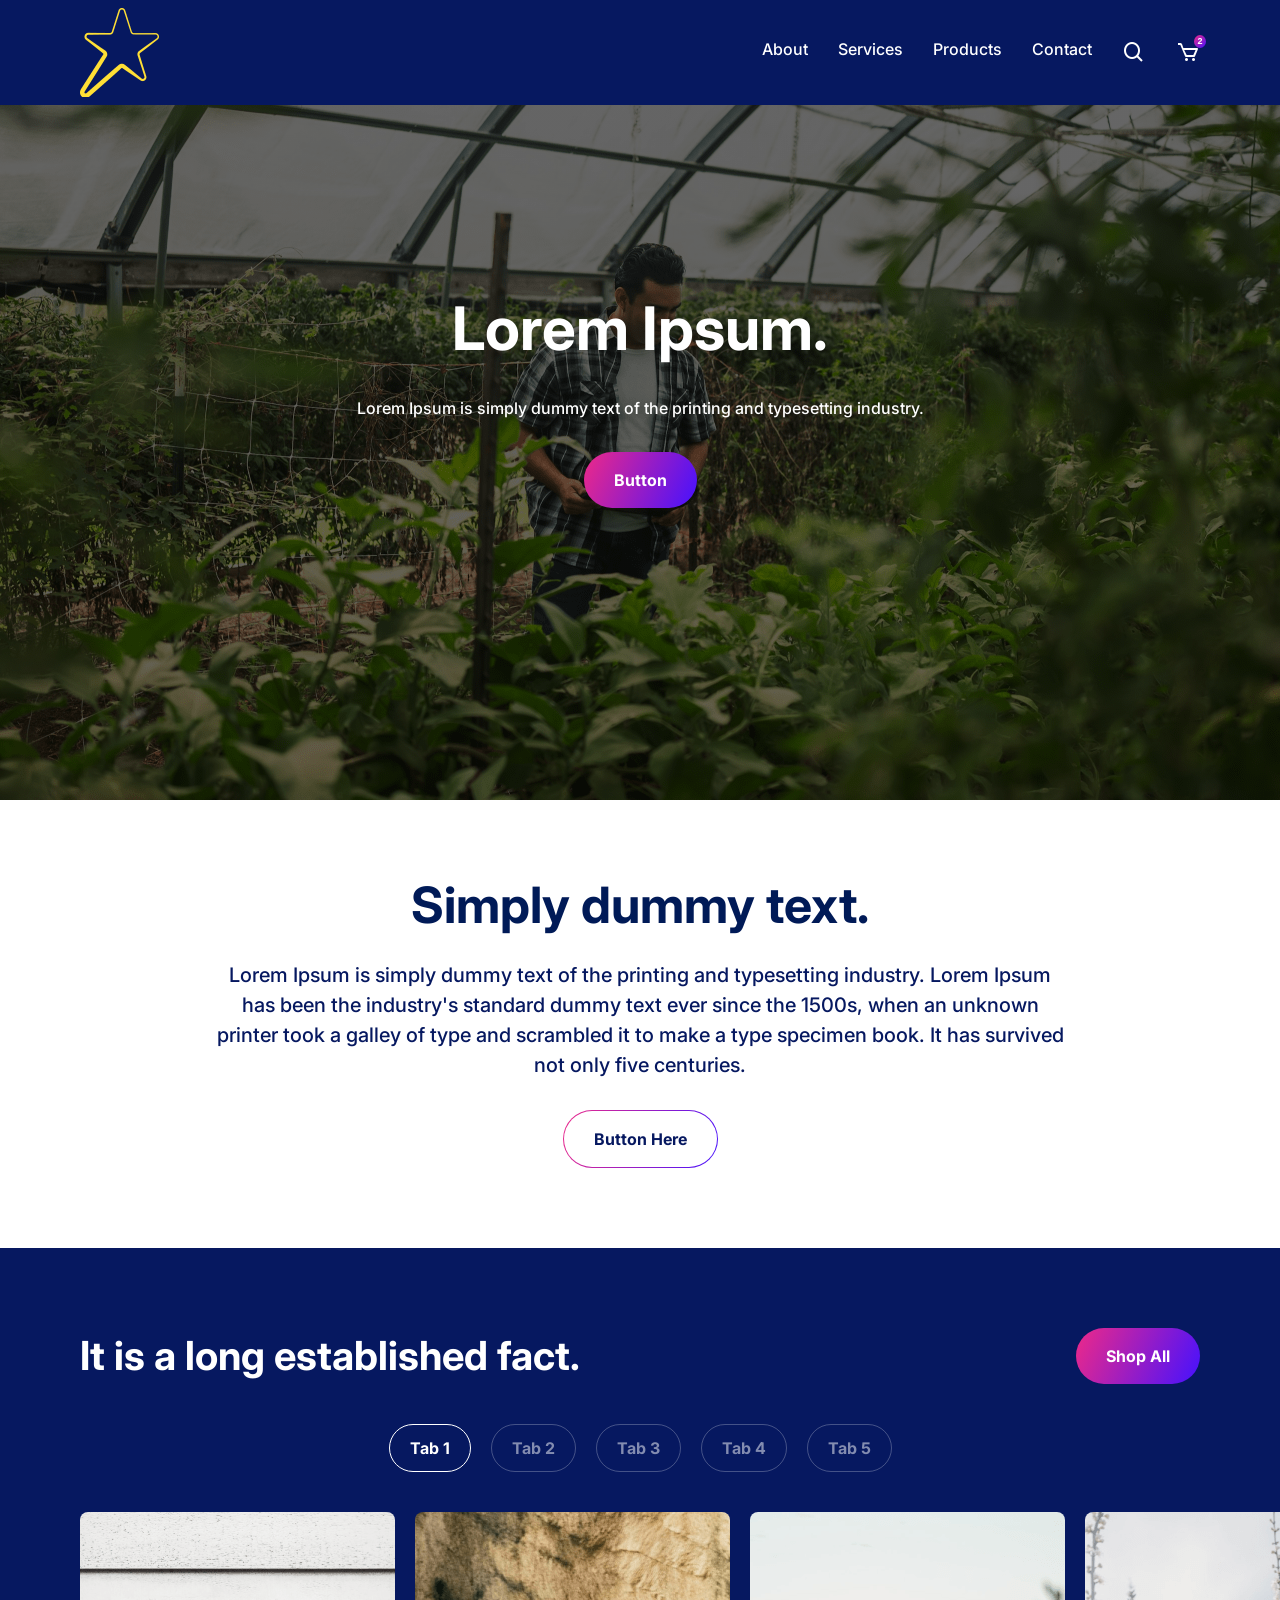
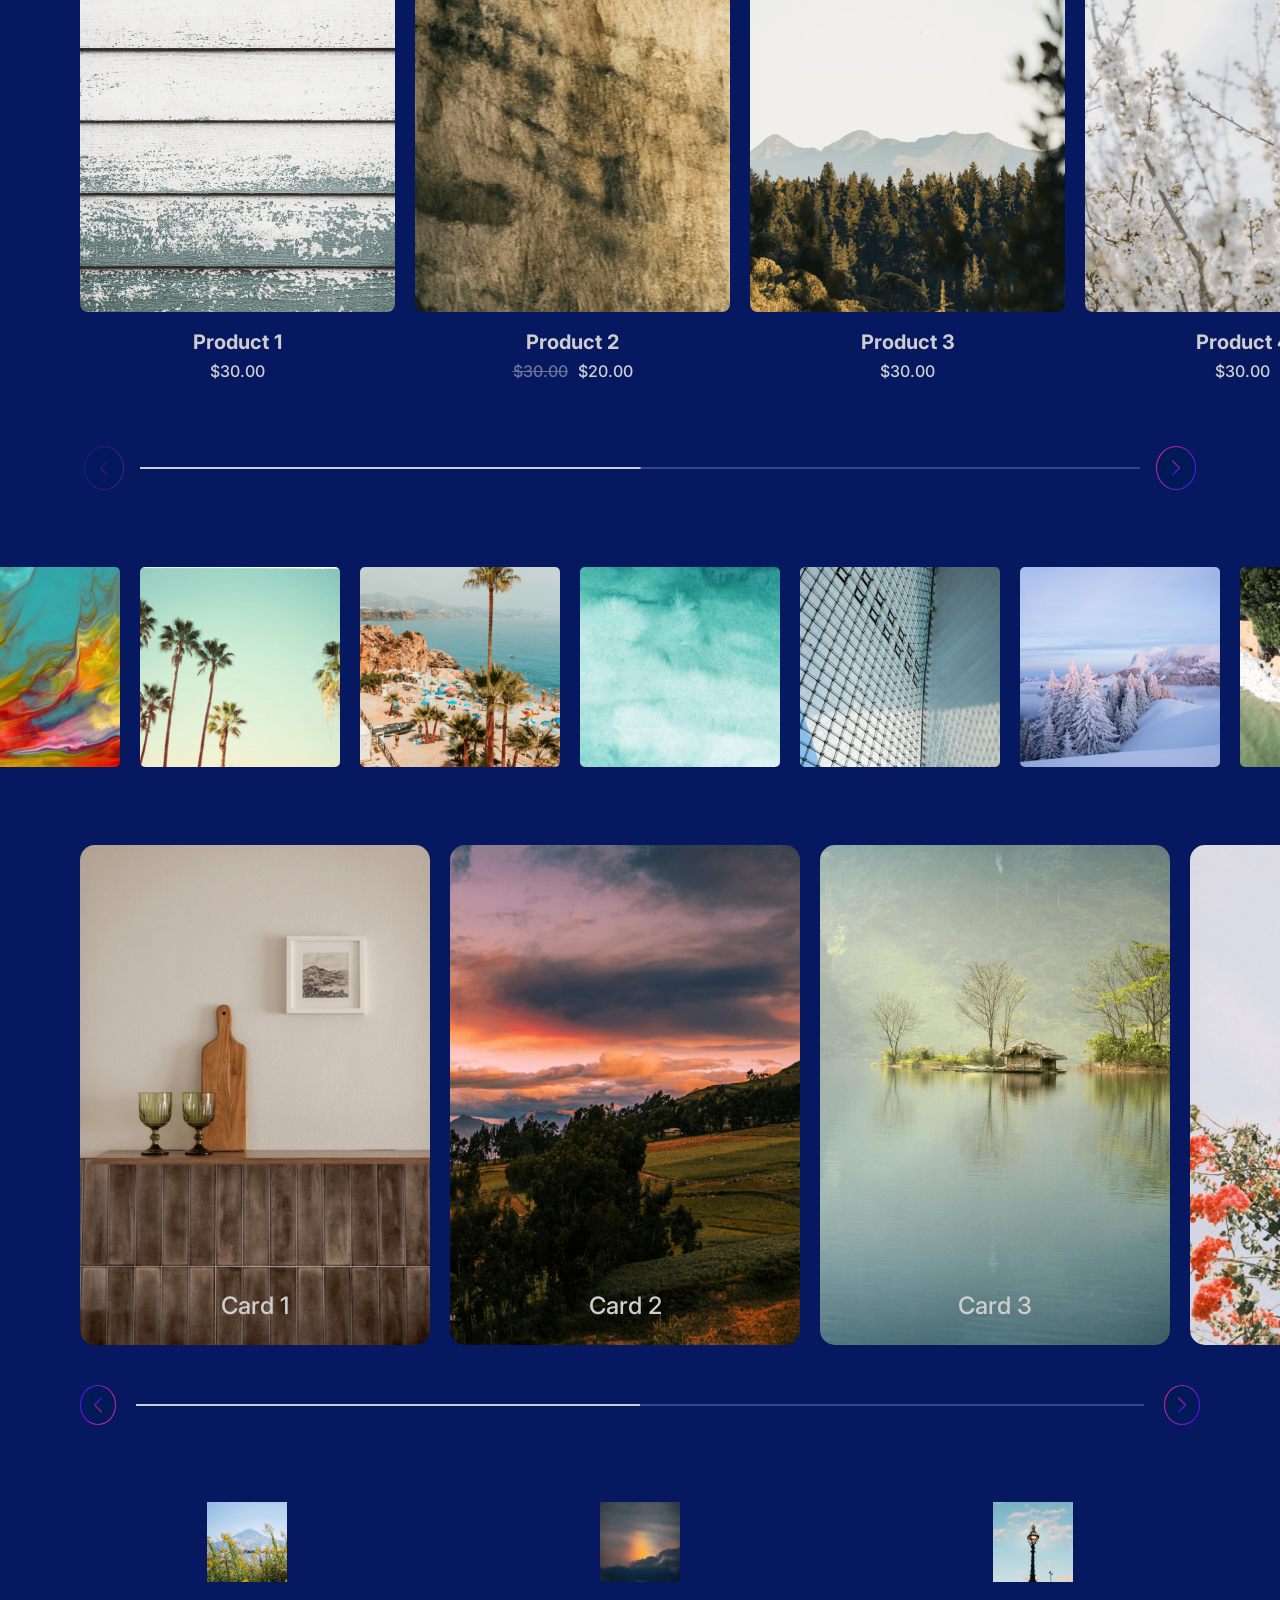
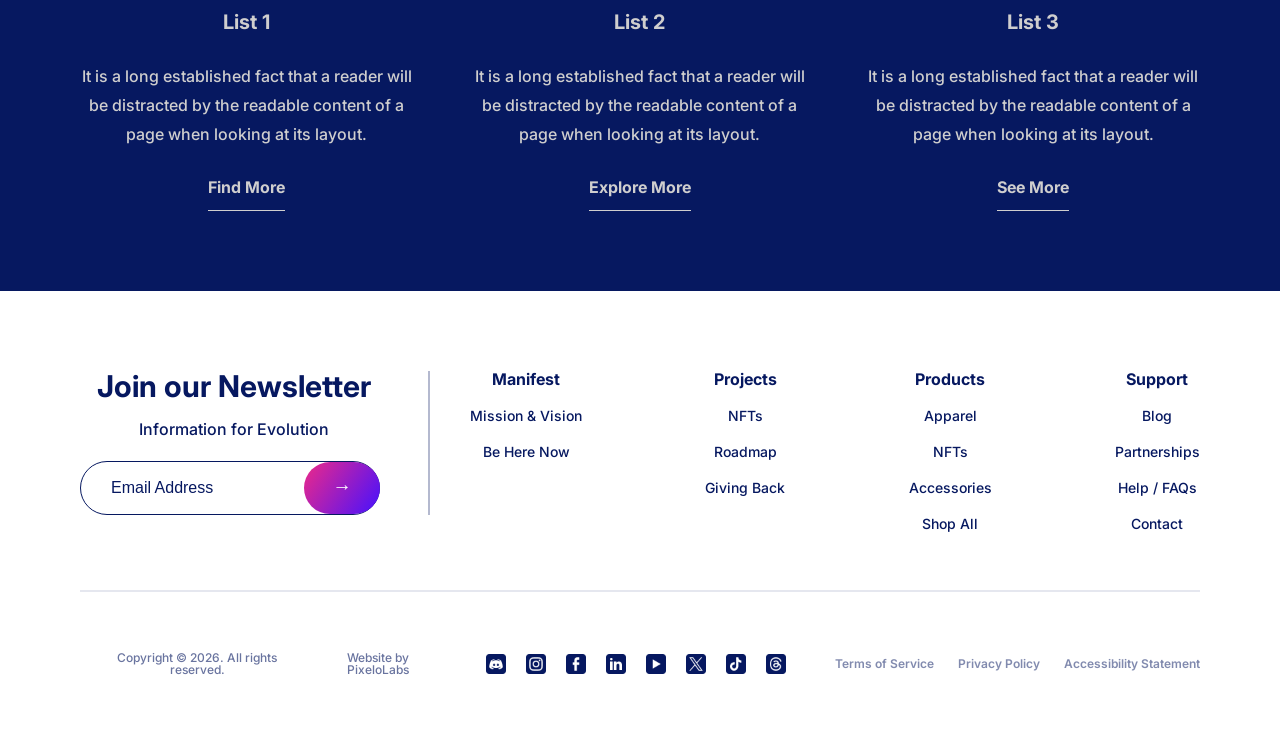
==== index.html @ a86b717b "Add files via upload" ====
<!DOCTYPE html>
<html lang="en">
<head>
    <meta charset="UTF-8">
    <meta name="viewport" content="width=device-width, initial-scale=1.0">
    <meta http-equiv="X-UA-Compatible" content="ie=edge">
    <title>Round 1 Task</title>
    <link rel="preconnect" href="https://fonts.googleapis.com">
    <link rel="preconnect" href="https://fonts.gstatic.com" crossorigin>
    <link href='https://unpkg.com/boxicons@2.1.4/css/boxicons.min.css' rel='stylesheet'>
    <link href="https://fonts.googleapis.com/css2?family=Inter:wght@400;500;600;700&display=swap" rel="stylesheet">
    <link rel="stylesheet" href="css/main.css">
    <link rel="stylesheet" href="css/swiper-bundle.min.css">
</head>
<body>
<!-- Header / Navbar Section -->
    <header class="c-header">
        <div class="o-container">
            <nav class="c-navbar">
                <div class="c-navbar__logo">
        <a href="">
                        <img src="assets/icons/star-logo.png" alt="Company Logo">
                    </a>
                </div>
                
                <ul class="c-navbar__list">
                    <li class="c-navbar__item">
                        <a href="#about" class="c-navbar__link">About</a>
                    </li>
                    <li class="c-navbar__item">
                        <a href="#services" class="c-navbar__link">Services</a>
                        <ul class="c-nav__dropdown">
                <li><a href="#">Link 1</a></li>
                <li><a href="#">Link 2</a></li>
                <li><a href="#">Link 3</a></li>
            </ul>
                    </li>
                    <li class="c-navbar__item">
                        <a href="#products" class="c-navbar__link">Products</a>
                    </li>
                    <li class="c-navbar__item">
                        <a href="#contact" class="c-navbar__link">Contact</a>
                    </li>
                    <li class="c-navbar__actions menu-burger">
        <button type="button" class="c-navbar__action-btn">
            <img src="assets/icons/menu-burger.png">
        </button> </li>
                
                <li class="c-navbar__actions" onclick="searchoverlay();">
        <button type="button" class="c-navbar__action-btn">
            <i class='bx bx-search'></i>
        </button> </li>
        <li><button type="button" class="c-navbar__action-btn c-navbar__action-btn--cart">
            <i class='bx bx-cart'></i>
            <span class="c-navbar__cart-badge">2</span>
        </button>
    </li>
    </ul>
            </nav>
            <!-- Expandable Search Overlay -->
    <div id="searchOverlay" class="c-search-overlay">
        <div class="o-container c-search-overlay__wrapper">
            
            <div class="c-search-overlay__input-container">
                <input type="text" placeholder="Search" class="c-search-overlay__input">
                <div class="c-search-overlay__actions">
                    <button class="c-search-overlay__submit-btn">
                        <i class='bx bx-search'></i>
                    </button>
                   
                </div>
            </div>
            <button id="search-close" class="c-search-overlay__close" onclick="closesearchoverlay();">✕
                
            </button>
        </div>
         
    </div>
        </div>
    </header>

    <main>
        <!-- Hero Section -->
       <section class="c-hero">
    <div class="o-container">
        <div class="c-hero__content">
            <h1 class="c-hero__title">Lorem Ipsum.</h1>
            <p class="c-hero__desc">Lorem Ipsum is simply dummy text of the printing and typesetting industry.</p>
            
            <a href="#" class="c-btn c-btn--primary">Button</a>
        </div>
    </div>
</section>
  <!-- About us Section -->
      <section class="c-info">
    <div class="o-container">
        <div class="c-info__wrapper">
            <h2 class="c-info__title">Simply dummy text.</h2>
            <p class="c-info__desc" id="descContainer">
                Lorem Ipsum is simply dummy text of the printing and typesetting industry. Lorem Ipsum has been the industry's standard dummy text ever since the 1500s, when an unknown printer took a galley of type and scrambled it to make a type specimen book. It has survived not only five centuries.
            </p>
            <div class="c-info__toggle" onclick="toggleDescription()">
                <span id="toggleText">Read More</span>
                <img src="assets/icons/arrow-dropdown.png" id="toggleArrow" alt="arrow">
            </div>
            <a href="#" class="c-btn c-btn--outline">Button Here</a>
        </div>
    </div>
</section>
<section class="c-products">
    <div class="o-container">
        <!-- Section Header -->
        <div class="c-products__header">
            <h2 class="c-products__title">It is a long established fact.</h2>
            <div class="c-dropdown-wrapper">
    <div class="c-dropdown-custom" id="customDropdown">
  <div class="c-dropdown-custom__selected">
    <span class="c-dropdown-custom__text">Tab 1</span>
    
  </div>
  <ul class="c-dropdown-custom__options">
    <li data-value="tab1" class="is-selected">Tab 1</li>
    <li data-value="tab2">Tab 2</li>
    <li data-value="tab3">Tab 3</li>
    <li data-value="tab4">Tab 4</li>
    <li data-value="tab5">Tab 5</li>
  </ul>
</div>
    <img src="assets/icons/arrow-dropdown-white.png" class="c-products__dropdown-arrow" alt="arrow">
</div>
            <a href="#" class="c-btn c-btn--primary shop_all_btn">Shop All</a>
        </div>

        <!-- Tabs -->
        <ul class="c-products__tabs">
            <li class="is-active" data-tab="tab1">Tab 1</li>
            <li class="" data-tab="tab2">Tab 2</li>
            <li class="" data-tab="tab3">Tab 3</li>
            <li class="" data-tab="tab4">Tab 4</li>
            <li class="" data-tab="tab5">Tab 5</li>
        </ul>

        <!-- Products Grid -->
        <div class="c-products__grid mySwiper">
            <div class="swiper-wrapper">
            <!-- Card 1 -->
            <div class="c-card swiper-slide" data-tab-group="tab1">
                <div class="c-card__image">
                    <img src="assets/images/product-1.png" alt="Product">
                    
                </div>
                <div class="c-card__content">
                    <h3 class="c-card__title">Product 1</h3>
                    <div class="c-card__price-wrapper">
                    <span class="c-card__price c-card__price--new">$30.00</span>
                    </div>
                </div>
            </div>
             <div class="c-card swiper-slide" data-tab-group="tab1">
                <div class="c-card__image">
                    <img src="assets/images/product-2.png" alt="Product">
                    
                </div>
                <div class="c-card__content">
                    <h3 class="c-card__title">Product 2</h3>
                    <div class="c-card__price-wrapper">
                    <span class="c-card__price c-card__price--old">$30.00</span>
                    <span class="c-card__price c-card__price--new">$20.00</span>
                    </div>
                </div>
            </div>
            <div class="c-card swiper-slide" data-tab-group="tab1">
                <div class="c-card__image">
                    <img src="assets/images/product-3.png" alt="Product">
                    
                </div>
                <div class="c-card__content">
                    <h3 class="c-card__title">Product 3</h3>
                    <div class="c-card__price-wrapper">
                    <span class="c-card__price c-card__price--new">$30.00</span>
                    </div>
                </div>
            </div>
            <div class="c-card swiper-slide" data-tab-group="tab1">
                <div class="c-card__image">
                    <img src="assets/images/product-4.png" alt="Product">
                    
                </div>
                <div class="c-card__content">
                    <h3 class="c-card__title">Product 4</h3>
                    <div class="c-card__price-wrapper">
                    <span class="c-card__price c-card__price--new">$30.00</span>
                    </div>
                </div>
            </div>
            <div class="c-card swiper-slide" data-tab-group="tab2">
                <div class="c-card__image">
                    <img src="assets/images/product-2.png" alt="Product">
                    <span class="c-card__badge">Sale</span>
                </div>
                <div class="c-card__content">
                    <h3 class="c-card__title">Product 2</h3>
                    <div class="c-card__price-wrapper">
                        <span class="c-card__price c-card__price--old">$30.00</span>
                    <span class="c-card__price c-card__price--new">$20.00</span>
                </div>
            </div>
            </div>
             <div class="c-card swiper-slide" data-tab-group="tab3">
                <div class="c-card__image">
                    <img src="assets/images/product-3.png" alt="Product">
                </div>
                <div class="c-card__content">
                    <h3 class="c-card__title">Product 3</h3>
                    <div class="c-card__price-wrapper">
                    <span class="c-card__price c-card__price--new">$30.00</span>
                    </div>
                </div>
            </div>
             <div class="c-card swiper-slide" data-tab-group="tab4">
                <div class="c-card__image">
                    <img src="assets/images/product-4.png" alt="Product">
                </div>
                <div class="c-card__content">
                    <h3 class="c-card__title">Product 4</h3>
                    <div class="c-card__price-wrapper">
                    <span class="c-card__price c-card__price--new">$30.00</span>
                    </div>
                </div>
            </div>
             <div class="c-card swiper-slide" data-tab-group="tab5">
                <div class="c-card__image">
                    <img src="assets/images/product-3.png" alt="Product">
                </div>
                <div class="c-card__content">
                    <h3 class="c-card__title">Product 3</h3>
                    <div class="c-card__price-wrapper">
                    <span class="c-card__price c-card__price--new">$30.00</span>
                    </div>
                </div>
            </div>
             <div class="c-card swiper-slide" data-tab-group="tab5">
                <div class="c-card__image">
                    <img src="assets/images/product-3.png" alt="Product">
                </div>
                <div class="c-card__content">
                    <h3 class="c-card__title">Product 3</h3>
                    <div class="c-card__price-wrapper">
                    <span class="c-card__price c-card__price--new">$30.00</span>
                    </div>
                </div>
            </div>
            <div class="c-card swiper-slide" data-tab-group="tab5">
                <div class="c-card__image">
                    <img src="assets/images/product-3.png" alt="Product">
                </div>
                <div class="c-card__content">
                    <h3 class="c-card__title">Product 3</h3>
                    <div class="c-card__price-wrapper">
                    <span class="c-card__price c-card__price--new">$30.00</span>
                    </div>
                </div>
            </div>
            <div class="c-card swiper-slide" data-tab-group="tab5">
                <div class="c-card__image">
                    <img src="assets/images/product-3.png" alt="Product">
                </div>
                <div class="c-card__content">
                    <h3 class="c-card__title">Product 3</h3>
                    <div class="c-card__price-wrapper">
                    <span class="c-card__price c-card__price--new">$30.00</span>
                    </div>
                </div>
            </div>
            <div class="c-card swiper-slide" data-tab-group="tab5">
                <div class="c-card__image">
                    <img src="assets/images/product-3.png" alt="Product">
                </div>
                <div class="c-card__content">
                    <h3 class="c-card__title">Product 3</h3>
                    <div class="c-card__price-wrapper">
                    <span class="c-card__price c-card__price--new">$30.00</span>
                    </div>
                </div>
            </div>
            <div class="c-card swiper-slide" data-tab-group="tab5">
                <div class="c-card__image">
                    <img src="assets/images/product-3.png" alt="Product">
                </div>
                <div class="c-card__content">
                    <h3 class="c-card__title">Product 3</h3>
                    <div class="c-card__price-wrapper">
                    <span class="c-card__price c-card__price--new">$30.00</span>
                    </div>
                </div>
            </div>
             <div class="c-card swiper-slide" data-tab-group="tab5">
                <div class="c-card__image">
                    <img src="assets/images/product-3.png" alt="Product">
                </div>
                <div class="c-card__content">
                    <h3 class="c-card__title">Product 3</h3>
                    <div class="c-card__price-wrapper">
                    <span class="c-card__price c-card__price--new">$30.00</span>
                    </div>
                </div>
            </div>
            </div>
            
               
              
        </div>
        <div class="c-products__controls">
    <!-- Left Arrow -->
   <div class="arrow-slider arrow-slider--left swiper-button-prev">
    <img src="assets/icons/slider-arrow.png" class="icon-gradient" alt="Left">
    <img src="assets/icons/slider-white-arrow.png" class="icon-white" alt="Left">
</div>

    <!-- Center Progress Line -->
    <div class="c-slider-pagination swiper-pagination">
        
    </div>

    <!-- Right Arrow -->
    <div class="arrow-slider arrow-slider--right swiper-button-next">
    <img src="assets/icons/slider-arrow-right.png" class="icon-gradient" alt="Right">
    <img src="assets/icons/slider-white-right-arrow.png" class="icon-white" alt="Right">
</div>
</div>
    </div>
</section>
 <!-- Swiper -->
  
<section class="c-gallery-six">
    <div class="c-gallery-six__row">
        <div class="c-gallery-six__item"><img src="assets/images/gallery-img-1.png" alt="1"></div>
        <div class="c-gallery-six__item"><img src="assets/images/gallery-img-2.png" alt="2"></div>
        <div class="c-gallery-six__item"><img src="assets/images/gallery-img-3.png" alt="3"></div>
        <div class="c-gallery-six__item"><img src="assets/images/gallery-img-4.png" alt="4"></div>
        <div class="c-gallery-six__item"><img src="assets/images/gallery-img-5.png" alt="5"></div>
          <div class="c-gallery-six__item"><img src="assets/images/gallery-img-7.png" alt="1"></div>
        <div class="c-gallery-six__item"><img src="assets/images/gallery-img-6.png" alt="6"></div>
      
    </div>
</section>
<section class="c-large-grid">
    <div class="o-container">
    <div class="c-large-grid__row my-grid-swipper">
        <div class="swiper-wrapper">
        <div class="c-large-grid__item swiper-slide">
            <img src="assets/images/card1.png" alt="">
            <div class="c-large-grid__overlay">
                <p>Card 1</p>
                <button class="c-btn-outline">Learn More</button>
            </div>
        </div>
         <div class="c-large-grid__item swiper-slide">
            <img src="assets/images/card2.png" alt="">
            <div class="c-large-grid__overlay">
                <p>Card 2</p>
                <button class="c-btn-outline">Learn More</button>
            </div>
        </div>
         <div class="c-large-grid__item swiper-slide">
            <img src="assets/images/card3.png" alt="">
            <div class="c-large-grid__overlay">
                <p>Card 3</p>
                <button class="c-btn-outline">Learn More</button>
            </div>
        </div>
         <div class="c-large-grid__item swiper-slide">
            <img src="assets/images/card4.png" alt="">
            <div class="c-large-grid__overlay">
                <p>Card 4</p>
                <button class="c-btn-outline">Learn More</button>
            </div>
        </div></div>
    </div>
     <div class="c-products__controls">
    <!-- Left Arrow -->
   <div class="arrow-slider arrow-slider--left swiper-grid-button-prev">
    <img src="assets/icons/slider-arrow.png" class="icon-gradient" alt="Left">
    <img src="assets/icons/slider-white-arrow.png" class="icon-white" alt="Left">
</div>

    <!-- Center Progress Line -->
    <div class="c-slider-pagination swiper-grid-pagination">
        
    </div>

    <!-- Right Arrow -->
    <div class="arrow-slider arrow-slider--right swiper-grid-button-next">
    <img src="assets/icons/slider-arrow-right.png" class="icon-gradient" alt="Right">
    <img src="assets/icons/slider-white-right-arrow.png" class="icon-white" alt="Right">
</div>
</div>
    </div>
</section>
<section class="c-info-section">
    <div class="o-container" style="padding-top: 0;">
        <div class="c-info-section__row my-list-swipper">
             <div class="swiper-wrapper">
            <!-- List Item 1 -->
            <div class="c-info-section__item swiper-slide">
                <div class="c-info-section__icon">
                    <img src="assets/images/list1.png" alt="List 1">
                </div>
                <h3 class="c-info-section__title">List 1</h3>
                <p class="c-info-section__text">
                    It is a long established fact that a reader will be distracted by the readable content of a page when looking at its layout.
                </p>
                <a href="#" class="c-btn-link">Find More</a>
            </div>

            <!-- List Item 2 -->
            <div class="c-info-section__item swiper-slide">
                <div class="c-info-section__icon">
                    <img src="assets/images/list2.png" alt="List 2">
                </div>
                <h3 class="c-info-section__title">List 2</h3>
                <p class="c-info-section__text">
                    It is a long established fact that a reader will be distracted by the readable content of a page when looking at its layout.
                </p>
                <a href="#" class="c-btn-link">Explore More</a>
            </div>

            <!-- List Item 3 -->
            <div class="c-info-section__item swiper-slide">
                <div class="c-info-section__icon">
                    <img src="assets/images/list3.png" alt="List 3">
                </div>
                <h3 class="c-info-section__title">List 3</h3>
                <p class="c-info-section__text">
                    It is a long established fact that a reader will be distracted by the readable content of a page when looking at its layout.
                </p>
                <a href="#" class="c-btn-link">See More</a>
            </div>
            </div>
            

        </div>
         <div class="c-products__controls  list-control-slider">
    <!-- Left Arrow -->
   <div class="arrow-slider arrow-slider--left swiper-list-button-prev">
    <img src="assets/icons/slider-arrow.png" class="icon-gradient" alt="Left">
    <img src="assets/icons/slider-white-arrow.png" class="icon-white" alt="Left">
</div>

    <!-- Center Progress Line -->
    <div class="c-slider-pagination swiper-list-pagination">
        
    </div>

    <!-- Right Arrow -->
    <div class="arrow-slider arrow-slider--right swiper-list-button-next">
    <img src="assets/icons/slider-arrow-right.png" class="icon-gradient" alt="Right">
    <img src="assets/icons/slider-white-right-arrow.png" class="icon-white" alt="Right">
</div>
</div>
    </div>
</section>
    </main>

    <!-- Footer Section -->
    <footer class="c-footer">
    <div class="o-container" style="padding-bottom:0;">
        <div class="c-footer__top">
            <!-- Newsletter -->
            <div class="c-footer__newsletter">
                <h2 class="c-footer__heading">Join our Newsletter</h2>
                <p class="c-footer__subheading">Information for Evolution</p>
                <form class="c-newsletter-form">
                    <div class="c-newsletter-form__group">
                        <input type="email" placeholder="Email Address" class="c-newsletter-form__input" required>
                        <button type="submit" class="c-newsletter-form__submit"><span class="c-newsletter-form__icon">→</span></button>
                    </div>
                </form>
            </div>
            <div class="c-footer__accordion">
    <div class="c-footer__node first-node-child" onclick="togglemanifest()">
        <div class="c-footer__node-header">
            <span>Manifest</span>
            <img src="assets/icons/slider-arrow-right.png" class="c-footer__node-icon" alt="arrow">
        </div>
        <ul class="c-footer__node-content" id="manifestlist">
            <li><a href="#">Our Vision</a></li>
            <li><a href="#">The Team</a></li>
            <li><a href="#">History</a></li>
        </ul>
    </div>

    <div class="c-footer__node" onclick="toggleprojects()">
        <div class="c-footer__node-header">
            <span>Projects</span>
            <img src="assets/icons/slider-arrow-right.png" class="c-footer__node-icon" alt="arrow">
        </div>
        <ul class="c-footer__node-content" id="projectslist">
            <li><a href="#">Web Apps</a></li>
            <li><a href="#">Mobile Apps</a></li>
        </ul>
    </div>

    <div class="c-footer__node" onclick="toggleproducts()">
        <div class="c-footer__node-header">
            <span>Products</span>
            <img src="assets/icons/slider-arrow-right.png" class="c-footer__node-icon" alt="arrow">
        </div>
        <ul class="c-footer__node-content" id="productslist">
            <li><a href="#">E-commerce</a></li>
            <li><a href="#">SaaS Tools</a></li>
        </ul>
    </div>

    <div class="c-footer__node" onclick="togglesupport()">
        <div class="c-footer__node-header">
            <span>Support</span>
            <img src="assets/icons/slider-arrow-right.png" class="c-footer__node-icon" alt="arrow">
        </div>
        <ul class="c-footer__node-content" id="supportlist">
            <li><a href="#">Contact Us</a></li>
            <li><a href="#">FAQs</a></li>
        </ul>
    </div>
</div>

            <!-- Links Grid -->
            <div class="c-footer__links-grid">
                <div class="c-footer__column">
                    <h4>Manifest</h4>
                    <ul>
                        <li><a href="#">Mission & Vision</a></li>
                        <li><a href="#">Be Here Now</a></li>
                    </ul>
                </div>
                <div class="c-footer__column">
                    <h4>Projects</h4>
                    <ul>
                        <li><a href="#">NFTs</a></li>
                        <li><a href="#">Roadmap</a></li>
                        <li><a href="#">Giving Back</a></li>
                    </ul>
                </div>
                <div class="c-footer__column">
                    <h4>Products</h4>
                    <ul>
                        <li><a href="#">Apparel</a></li>
                        <li><a href="#">NFTs</a></li>
                        <li><a href="#">Accessories</a></li>
                        <li><a href="#">Shop All</a></li>
                    </ul>
                </div>
                <div class="c-footer__column">
                    <h4>Support</h4>
                    <ul>
                        <li><a href="#">Blog</a></li>
                        <li><a href="#">Partnerships</a></li>
                        <li><a href="#">Help / FAQs</a></li>
                        <li><a href="#">Contact</a></li>
                    </ul>
                </div>
            </div>
        </div>

        <!-- Bottom Bar with Image Icons -->
        <div class="c-footer__bottom">
             <div class="c-footer__bottom-center">
            <div class="c-footer__socials">
                <a href="#"><img src="assets/icons/social-discord-initial@3x.png" alt="Discord"></a>
                <a href="#"><img src="assets/icons/social-instagram-initial@3x.png" alt="Instagram"></a>
                <a href="#"><img src="assets/icons/social-facebook-initial@3x.png" alt="Facebook"></a>
                <a href="#"><img src="assets/icons/social-linkedin-initial@3x.png" alt="LinkedIn"></a>
                <a href="#"><img src="assets/icons/social-youtube-initial@3x.png" alt="YouTube"></a>
                <a href="#"><img src="assets/icons/social-twitter-initial@3x.png" alt="Twitter"></a>
                <a href="#"><img src="assets/icons/social-tiktok-initial@3x.png" alt="TikTok"></a>
                <a href="#"><img src="assets/icons/social-threads-initial@3x.png" alt="Threads"></a>
            </div>
            </div>
            <div class="c-footer__bottom-left">
            <p class="c-footer__copyright">Copyright © 2026. All rights reserved.</p>
            <p class="c-footer__author">Website by PixeloLabs</p></div>
           
            <div class="c-footer__bottom-right">
            <div class="c-footer__legal-links">
        <a href="#">Terms of Service</a>
        <a href="#">Privacy Policy</a>
        <a href="#">Accessibility Statement</a>
      </div>
    </div>
        </div>
    </div>
   
</footer>
<script src="js/modernizr-2.8.3.min.js"></script>
 <script src="js/swiper-bundle.min.js"></script>
<script>
    //about-us section
    function toggleDescription() {
    document.getElementById('descContainer').classList.toggle('is-open');
}
function searchoverlay() {
    document.getElementById('searchOverlay').classList.toggle('is-show');
}

function closesearchoverlay() {
    document.getElementById('searchOverlay').classList.remove('is-show');
}

// footer-node
   function togglemanifest() {
    document.getElementById('manifestlist').classList.toggle('footer-node-is-open');
}
  function toggleprojects() {
    document.getElementById('projectslist').classList.toggle('footer-node-is-open');
}
  function toggleproducts() {
    document.getElementById('productslist').classList.toggle('footer-node-is-open');
}
  function togglesupport() {
    document.getElementById('supportlist').classList.toggle('footer-node-is-open');
}

</script>
    <script>
        //grid swipper
      var swiper = new Swiper(".my-grid-swipper", {
        slidesPerView:"auto",
        loop: false,
        watchOverflow: true,
        slidesOffsetAfter:0,
        
      pagination: {
        el: ".swiper-grid-pagination",
        type: "progressbar",
      },
      navigation: {
        nextEl: ".swiper-grid-button-next",
        prevEl: ".swiper-grid-button-prev",
      },
    });
    </script>
     <script>
      var swiper = new Swiper(".my-list-swipper", {
        slidesPerView:"auto",
        loop: false,
        watchOverflow: true,
        slidesOffsetAfter:0,
        
      pagination: {
        el: ".swiper-list-pagination",
        type: "progressbar",
      },
      navigation: {
        nextEl: ".swiper-list-button-next",
        prevEl: ".swiper-list-button-prev",
      },
    });
     // product card swipper and tab fuctionality
// Swiper core filters setup
const allCardsBackup = Array.from(document.querySelectorAll('.mySwiper .c-card.swiper-slide'));

var productSwiper = new Swiper(".mySwiper", {
  slidesPerView: "auto",
  spaceBetween: 20,
  watchOverflow: false, 
  cleanupStylesOnDestroy: false,
  pagination: { el: ".swiper-pagination", type: "progressbar" },
  navigation: { nextEl: ".swiper-button-next", prevEl: ".swiper-button-prev" },
});

function filterProductTabs(targetTab) {
  productSwiper.removeAllSlides();
  const filteredCards = allCardsBackup.filter(card => card.getAttribute('data-tab-group') === targetTab);
  filteredCards.forEach(card => productSwiper.appendSlide(card));
  productSwiper.update();
  productSwiper.slideTo(0, 0); 
}

// === CUSTOM DROPDOWN INTERACTION ===
const customDropdown = document.getElementById('customDropdown');
const dropdownSelected = document.querySelector('.c-dropdown-custom__selected');
const dropdownText = document.querySelector('.c-dropdown-custom__text');
const dropdownOptions = document.querySelectorAll('.c-dropdown-custom__options li');

// A. Click toggle menu open/close
dropdownSelected.addEventListener('click', function(e) {
  e.stopPropagation();
  customDropdown.classList.toggle('is-open');
});

// B. Option item selection & Filtering
dropdownOptions.forEach(option => {
  option.addEventListener('click', function() {
    const targetTab = this.getAttribute('data-value');
    
    dropdownText.innerText = this.innerText;
    dropdownOptions.forEach(li => li.classList.remove('is-selected'));
    this.classList.add('is-selected');

    // Desktop tabs sync framework
    document.querySelectorAll('.c-products__tabs li').forEach(item => {
      item.classList.remove('is-active');
      if (item.getAttribute('data-tab') === targetTab) {
        item.classList.add('is-active');
      }
    });

    filterProductTabs(targetTab);
    customDropdown.classList.remove('is-open');
  });
});

// Close dropdown if clicked outside anywhere
document.addEventListener('click', () => {
  if (customDropdown) customDropdown.classList.remove('is-open');
});

// === DESKTOP TABS CLICK EVENTS SYNC BACK TO MOBILE ===
document.querySelectorAll('.c-products__tabs li').forEach(tab => {
  tab.addEventListener('click', function() {
    document.querySelectorAll('.c-products__tabs li').forEach(item => item.classList.remove('is-active'));
    this.classList.add('is-active');

    const targetTab = this.getAttribute('data-tab');
    
    dropdownOptions.forEach(li => {
      li.classList.remove('is-selected');
      if (li.getAttribute('data-value') === targetTab) {
        li.classList.add('is-selected');
        dropdownText.innerText = li.innerText;
      }
    });

    filterProductTabs(targetTab);
  });
});

// Default Load Setup
document.addEventListener("DOMContentLoaded", () => filterProductTabs('tab1'));
    </script>
</body>
</html>
---- css/main.css ----
.c-header {
  background-color: #061860;
  height: 6.563rem;
  display: flex;
  align-items: center;
  width: 100%;
  position: fixed;
  top: 0;
  z-index: 1000;
}

.c-navbar__logo {
  width: 4.938rem;
  height: 5.563rem;
}
.c-navbar__logo img {
  width: 100%;
}

.c-navbar {
  display: flex;
  justify-content: space-between;
  align-items: center;
  width: 100%;
}
.c-navbar__item {
  position: relative;
}
.c-navbar__item:hover .c-nav__dropdown {
  display: block;
  opacity: 1;
  visibility: visible;
}
.c-navbar__item:hover .c-navbar__link::after {
  content: "";
  position: absolute;
  bottom: -36px;
  left: 0;
  width: 100%;
  height: 2px;
  background: linear-gradient(90deg, #ee2988, #4511ff);
}
.c-navbar__list {
  display: flex;
  list-style: none;
  margin: 0;
  padding: 0;
  gap: 1.875rem;
}
.c-navbar__link {
  color: #ffffff;
  text-decoration: none;
  font-size: 1rem;
  font-weight: 500;
}

.c-nav__dropdown {
  display: none;
  position: absolute;
  bottom: -198px;
  left: 50%;
  transform: translateX(-50%);
  background-color: #061860;
  min-width: 150px;
  padding: 1.875rem;
  list-style: none;
}
.c-nav__dropdown li {
  padding: 9px;
  text-align: center;
}
.c-nav__dropdown li a {
  color: #ffffff;
  text-decoration: none;
  font-size: 1rem;
  white-space: nowrap;
  font-weight: 500;
}

.c-navbar__actions {
  display: flex;
  align-items: center;
  gap: 1.875rem;
}

.c-navbar__action-btn {
  background: transparent;
  border: none;
  cursor: pointer;
  color: #ffffff;
  font-size: 1.5rem;
  display: flex;
  align-items: center;
  position: relative;
}
.c-navbar__action-btn:hover {
  opacity: 0.8;
}
.c-navbar__action-btn i {
  display: block;
}

.c-navbar__action-btn--cart {
  position: relative;
  background: transparent;
  border: none;
  padding: 0;
}
.c-navbar__action-btn--cart img {
  max-width: 1.5rem;
  height: auto;
}

.c-navbar__cart-badge {
  position: absolute;
  top: -0.375rem;
  right: -0.375rem;
  max-width: 0.813rem;
  height: 0.813rem;
  background-image: linear-gradient(135deg, #ee2988, #4511ff 100%);
  padding: 0.219rem;
  font-family: "Space Grotesk", sans-serif;
  font-size: 0.563rem;
  font-weight: bold;
  border-radius: 50%;
  display: flex;
  align-items: center;
  justify-content: center;
  line-height: 1.8;
}

.c-search-overlay {
  position: absolute;
  top: 204px;
  left: 0;
  width: 100%;
  height: 100px;
  background-color: #061860;
  display: flex;
  align-items: center;
  transform: translateY(-100%);
  transition: transform 0.4s ease-in-out;
  display: none;
}
.c-search-overlay.is-active {
  transform: translateY(0);
}
.c-search-overlay__wrapper {
  display: flex;
  justify-content: space-between;
  align-items: center;
  width: 100%;
  gap: 40px !important;
  padding: 0.5rem 2.5rem !important;
}
.c-search-overlay__input-container {
  position: relative;
  flex: 1;
  display: flex;
  align-items: center;
  border: 1px solid #ffffff;
  border-radius: 50px;
  padding: 0 0 0 1.875rem;
  margin-bottom: 1.875rem;
}
.c-search-overlay__input {
  background: transparent;
  border: none;
  color: white;
  width: 100%;
  font-size: 1.1rem;
  outline: none;
}
.c-search-overlay__input::-moz-placeholder {
  color: #ffffff;
}
.c-search-overlay__input::placeholder {
  color: #ffffff;
}
.c-search-overlay__actions {
  display: flex;
  align-items: center;
  gap: 20px;
}
.c-search-overlay__submit-btn {
  background: linear-gradient(90deg, #ee2988, #4511ff);
  border: none;
  padding: 1.25rem 1.875rem;
  border-radius: 40px;
  color: white;
  cursor: pointer;
  margin-right: -20px;
  font-size: 1.25rem;
}
.c-search-overlay__close {
  background: transparent;
  border: none;
  color: white;
  font-size: 1.3rem;
  cursor: pointer;
  margin-bottom: 35px;
  font-weight: 300;
}

.is-show {
  display: block;
}

.c-hero {
  position: relative;
  height: 50rem;
  display: flex;
  align-items: center;
  justify-content: center;
  text-align: center;
  color: #ffffff;
  background: linear-gradient(rgba(0, 0, 0, 0.6), rgba(0, 0, 0, 0.6)), url("../assets/images/hero-bg.png") center/cover no-repeat;
}
.c-hero__content {
  height: auto;
  min-height: 18rem;
  display: flex;
  flex-direction: column;
  justify-content: center;
  align-items: center;
  gap: 1.875rem;
  line-height: 1.8;
  text-align: center;
  color: #ffffff;
}
.c-hero__title {
  font-size: 3.75rem;
  font-weight: bold;
  margin: 0;
  line-height: normal;
}
.c-hero__desc {
  font-size: 1rem;
  max-width: 600px;
  margin: 0;
}

.c-btn {
  display: inline-block;
  padding: 1.25rem 1.875rem;
  border-radius: 40px;
  text-decoration: none;
  font-weight: bold;
  font-size: 1rem;
  border: none;
  cursor: pointer;
  transition: 0.3s ease;
}
.c-btn--primary {
  background-image: linear-gradient(115deg, #ee2988, #4511ff 100%);
  color: #ffffff;
  line-height: 1rem;
}
.c-btn--primary:hover {
  opacity: 0.9;
  transform: translateY(-2px);
}

* {
  margin: 0;
  padding: 0;
  box-sizing: border-box !important;
}

body, html {
  font-family: "Inter", sans-serif;
  background-color: #ffffff;
  line-height: 1;
  margin: 0;
  padding: 0;
  width: 100%;
  font-weight: 500;
}

.o-container {
  max-width: 1200px;
  margin: 0 auto;
  padding: 5rem 2.5rem;
  width: 100%;
}

ul {
  list-style: none;
}

a {
  text-decoration: none;
  transition: 0.3s ease;
}

.c-info {
  width: 100%;
  background-color: #ffffff;
  text-align: center;
  display: block;
}
.c-info__wrapper {
  max-width: 850px;
  margin: 0 auto;
  display: flex;
  flex-direction: column;
  align-items: center;
  gap: 1.875rem;
}
.c-info__title {
  font-size: 3.125rem;
  color: #001a57;
  margin: 0;
  line-height: 1;
}
.c-info__desc {
  font-size: 1.25rem;
  line-height: 1.5;
  text-align: center;
  color: #061860;
}

.menu-burger {
  display: none;
}
.menu-burger button {
  width: 1.25rem;
  height: 1.25rem;
}
.menu-burger img {
  width: 100%;
  height: 100%;
  -o-object-fit: contain;
     object-fit: contain;
}

.c-btn--outline {
  display: flex;
  border: 1px solid transparent;
  background: linear-gradient(#fff, #fff) padding-box, linear-gradient(109deg, #ee2988, #4511ff) border-box;
  color: #061860;
  line-height: 1;
}

.c-products {
  background-color: #061860;
  color: #ffffff;
  max-width: 100%;
  width: 100%;
  overflow: hidden;
}
.c-products__header {
  display: flex;
  justify-content: space-between;
  align-items: center;
  margin-bottom: 40px;
}
.c-products__title {
  font-size: 2.5rem;
  line-height: 1.2;
}
.c-products__tabs {
  display: flex;
  justify-content: center;
  gap: 1.25rem;
  list-style: none;
  padding: 0;
  margin: 2.5rem 0;
  flex-wrap: wrap;
}
.c-products__tabs li {
  padding: 0.938rem 1.25rem;
  border: 1px solid rgba(255, 255, 255, 0.5);
  border-radius: 50px;
  color: #ffffff;
  font-weight: bold;
  cursor: pointer;
  opacity: 0.5;
}
.c-products__tabs li:hover {
  border-color: #ffffff;
}
.c-products__tabs li.is-active {
  color: #ffffff;
  border: solid 1px #ffffff;
  font-weight: 700;
  opacity: 1;
}
.c-products__grid {
  display: flex;
  gap: 1.25rem;
  padding-bottom: 20px;
}

.c-card {
  background: transparent;
  margin-right: 1.25rem;
}
.c-card__image {
  width: 19.688rem;
  height: 25rem;
  position: relative;
  border-radius: 8px;
  overflow: hidden;
  margin-bottom: 1.25rem;
}
.c-card__image img {
  width: 100%;
  height: 100%;
  -o-object-fit: cover;
     object-fit: cover;
}
.c-card__badge {
  position: absolute;
  top: 15px;
  left: 15px;
  background: #061860;
  color: #cfcece;
  padding: 0.5rem 0.75rem;
  border-radius: 99px;
  font-size: 1rem;
  margin-top: 1.25rem;
}
.c-card__content {
  text-align: center;
}
.c-card__title {
  font-size: 1.25rem;
  color: #cfcece;
}
.c-card__price {
  font-size: 1rem;
  color: #cfcece;
  line-height: 1.8;
  display: inline-block;
}
.c-card__price--old {
  color: #cfcece;
  text-decoration: line-through;
  opacity: 0.5;
}
.c-card__price--new {
  color: #cfcece;
}
.c-card__price-wrapper {
  display: flex;
  align-items: center;
  justify-content: center;
  gap: 0.625rem;
  margin-top: 5px;
}

.c-products__controls {
  display: flex;
  align-items: center;
  gap: 20px;
  margin-top: 40px;
  width: 100%;
}

.swiper-slide.u-hide-slide {
  display: none !important;
}

.arrow-slider {
  width: 2.5rem;
  height: 2.5rem;
  border-radius: 50%;
  display: flex;
  align-items: center;
  justify-content: center;
  position: relative;
  cursor: pointer;
  border: 1.5px solid transparent;
  background-origin: border-box;
  background-clip: padding-box, border-box;
  transition: all 0.3s ease;
  overflow: hidden;
}
.arrow-slider .icon-gradient, .arrow-slider .icon-white {
  max-width: 14px;
  height: auto;
  position: absolute;
  top: 50%;
  left: 50%;
  transition: opacity 0.3s ease;
}
.arrow-slider .icon-gradient {
  opacity: 1;
  z-index: 2;
}
.arrow-slider .icon-white {
  opacity: 0;
  z-index: 1;
}
.arrow-slider:hover {
  background-clip: border-box;
}
.arrow-slider:hover .icon-gradient {
  opacity: 0;
}
.arrow-slider:hover .icon-white {
  opacity: 1;
  z-index: 3;
}
.arrow-slider--left {
  background-image: linear-gradient(#001a57, #001a57), linear-gradient(289deg, #ee2988, #4511ff);
}
.arrow-slider--left .icon-gradient, .arrow-slider--left .icon-white {
  transform: translate(-50%, -50%) !important;
}
.arrow-slider--left:hover {
  background-image: linear-gradient(289deg, #ee2988, #4511ff);
}
.arrow-slider--right {
  background-image: linear-gradient(#001a57, #001a57), linear-gradient(109deg, #ee2988, #4511ff);
}
.arrow-slider--right .icon-gradient, .arrow-slider--right .icon-white {
  transform: translate(-50%, -50%) rotate(0deg) !important;
}
.arrow-slider--right:hover {
  background-image: linear-gradient(109deg, #ee2988, #4511ff);
}

.c-slider-pagination {
  flex-grow: 1;
  height: 2px !important;
  background: rgba(255, 255, 255, 0.2) !important;
  position: relative !important;
}
.c-slider-pagination__progress {
  position: absolute;
  left: 0;
  top: 0;
  width: 40%;
  height: 100%;
  background: #ffffff;
}

.c-gallery-six {
  background-color: #061860;
  width: 100%;
  overflow: hidden;
}
.c-gallery-six__row {
  display: flex;
  width: 100%;
  gap: 1.25rem;
  justify-content: center;
}
.c-gallery-six__item {
  border-radius: 5px;
  overflow: hidden;
  max-width: 12.5rem;
  height: 12.5rem;
  display: block;
  flex: none;
}
.c-gallery-six__item img {
  width: 100%;
  height: 100%;
}

.c-large-grid {
  background-color: #061860;
  max-width: 100%;
  width: 100%;
  overflow: hidden;
}
.c-large-grid__row {
  display: flex;
  gap: 1.25rem;
}
.c-large-grid p {
  font-size: 1.5rem;
  letter-spacing: normal;
  text-align: center;
  color: #cfcece;
  width: 100%;
}
.c-large-grid__item {
  height: 31.25rem !important;
  width: 21.875rem !important;
  position: relative !important;
  border-radius: 15px;
  overflow: hidden;
  flex: none;
  cursor: pointer;
  margin-right: 1.25rem;
}
.c-large-grid__item img {
  width: 100%;
  height: 100%;
  -o-object-fit: cover;
     object-fit: cover;
  transition: transform 0.5s ease;
}
.c-large-grid__item:hover .c-large-grid__overlay {
  padding-bottom: 60px;
}
.c-large-grid__item:hover .c-large-grid__overlay .c-btn-outline {
  opacity: 1;
  visibility: visible;
  transform: translateY(0);
  margin-top: 1.25rem;
}
.c-large-grid__item .c-large-grid__overlay {
  position: absolute;
  top: 25px;
  left: 0;
  color: #fff;
  width: 100%;
  text-align: center;
  height: 100%;
  display: flex;
  justify-content: flex-end;
  flex-direction: column;
}

.c-btn-outline {
  background: transparent;
  border: 1px solid #fff;
  color: #fff;
  padding: 1rem 1.875rem;
  border-radius: 50px;
  font-size: 1rem;
  font-weight: bold;
  cursor: pointer;
  transition: 0.3s;
  opacity: 0;
  width: -moz-fit-content;
  width: fit-content;
  display: inline-block;
  margin: 0 auto;
}

.c-btn--outline:hover {
  color: #ffffff;
  background: linear-gradient(115deg, #ee2988, #4511ff 100%);
}

.c-info-section {
  background-color: #061860;
  max-width: 100%;
  width: 100%;
  overflow: hidden;
}
.c-info-section .swiper-wrapper {
  gap: 3.75rem;
}
.c-info-section__row {
  display: flex;
  justify-content: space-between;
}
.c-info-section__item {
  flex: 1;
  display: flex;
  flex-direction: column;
  align-items: center;
  text-align: center;
  color: #fff;
}
.c-info-section__icon {
  max-width: 5rem;
  height: 5rem;
}
.c-info-section__icon img {
  width: 100%;
  height: 100%;
  -o-object-fit: contain;
     object-fit: contain;
}
.c-info-section__title {
  font-size: 1.25rem;
  margin: 1.875rem 0;
  color: #cfcece;
}
.c-info-section__text {
  font-size: 1rem;
  line-height: 1.8;
  color: #cfcece;
  margin-bottom: 1.875rem;
  max-width: 25rem;
}

.c-btn-link {
  color: #cfcece;
  text-decoration: none;
  font-weight: bold;
  padding-bottom: 0.938rem;
  border-bottom: 1px solid #cfcece;
  transition: all 0.3s ease;
}

.c-btn-link:hover {
  transform: translateY(-4px);
}

.list-control-slider {
  display: none;
}

/* ==========================================================================
   FOOTER SECTION (Newsletter + Links + Bottom Bar)
   ========================================================================== */
.c-footer {
  background-color: #ffffff;
  color: #061860;
}
.c-footer__top {
  display: flex;
  justify-content: space-between;
  align-items: flex-start;
  gap: 2.5rem;
  padding-bottom: 3.719rem;
  border-bottom: 1px solid rgba(6, 24, 96, 0.1);
}
.c-footer {
  /* 1. Newsletter Part */
}
.c-footer__newsletter {
  flex: 0 0 21.875rem;
  padding-right: 2.469rem;
  border-right: 2px solid rgba(6, 24, 96, 0.3);
}
.c-footer__newsletter h2 {
  font-size: 1.875rem;
  margin-bottom: 1.25rem;
}
.c-footer__newsletter p {
  font-size: 1rem;
  margin-bottom: 1.5rem;
  text-align: left;
}
.c-footer {
  /* Newsletter Form */
}
.c-footer .c-newsletter-form__group {
  position: relative;
  display: flex;
  align-items: center;
}
.c-footer .c-newsletter-form__input {
  width: 100%;
  padding: 1.0625rem 1.875rem;
  border: 1px solid #061860;
  border-radius: 30px;
  outline: none;
  background: transparent;
  font-size: 1rem;
}
.c-footer .c-newsletter-form__input::-moz-placeholder {
  color: #061860;
  font-size: 1rem;
}
.c-footer .c-newsletter-form__input::placeholder {
  color: #061860;
  font-size: 1rem;
}
.c-footer .c-newsletter-form__submit {
  position: absolute;
  right: 0;
  max-width: 4.75rem;
  height: 3.25rem;
  border: none;
  color: #fff;
  cursor: pointer;
  display: flex;
  justify-content: center;
  align-items: center;
  font-size: 1.2rem;
  padding: 1.25rem 1.875rem;
  border-radius: 40px;
  background-image: linear-gradient(124deg, #ee2988, #4511ff 100%);
}
.c-footer {
  /* 2. Links Grid (Manifest, Projects, etc.) */
}
.c-footer__links-grid {
  display: flex;
  flex: 1;
  justify-content: space-between;
  max-width: 750px;
}
.c-footer__column h4 {
  font-size: 1rem;
  font-weight: bold;
  margin-bottom: 1.25rem;
}
.c-footer__column ul {
  list-style: none;
  padding: 0;
  margin: 0;
}
.c-footer__column ul li {
  margin-bottom: 1.25rem;
}
.c-footer__column ul li:last-child {
  margin-bottom: 0;
}
.c-footer__column ul li a {
  text-decoration: none;
  color: #061860;
  font-size: 0.875rem;
}
.c-footer__column ul li a:hover {
  opacity: 1;
  text-decoration: none;
}

.c-footer__bottom {
  display: flex;
  justify-content: space-between;
  align-items: center;
  padding: 3.719rem 0;
  border-top: 1px solid rgba(6, 24, 96, 0.1);
  width: 100%;
}
.c-footer__bottom > div {
  flex: 1;
  display: flex;
}
.c-footer__bottom .c-footer__bottom-left {
  align-items: flex-start;
  gap: 4px;
  order: -1;
}
.c-footer__bottom .c-footer__bottom-left p {
  font-size: 0.75rem;
  color: #061860;
  opacity: 0.6;
  margin-left: 0.938rem;
}
.c-footer__bottom .c-footer__bottom-center {
  justify-content: center;
}
.c-footer__bottom .c-footer__bottom-center .c-footer__socials {
  display: flex;
  gap: 1.25rem;
}
.c-footer__bottom .c-footer__bottom-center .c-footer__socials img {
  max-width: 1.25rem;
  height: 1.25rem;
  display: block;
}
.c-footer__bottom .c-footer__bottom-right {
  justify-content: flex-end;
}
.c-footer__bottom .c-footer__bottom-right .c-footer__legal-links {
  display: flex;
  gap: 1.5rem;
}
.c-footer__bottom .c-footer__bottom-right .c-footer__legal-links a {
  font-size: 0.75rem;
  text-decoration: none;
  color: #061860;
  opacity: 0.5;
  white-space: nowrap;
  font-weight: 600;
}

.c-newsletter-form__icon {
  font-size: 1.2rem;
  font-weight: 300;
  line-height: 1;
  display: inline-block;
  transform: translateY(-1px);
}

.c-info__toggle {
  display: none;
  justify-content: space-between;
  align-items: center;
  padding: 12px 0;
  border-bottom: 1px solid #061860;
  cursor: pointer;
  width: 100%;
}

#toggleText {
  font-size: 0.875rem;
  font-weight: bold;
  color: #061860;
  text-transform: capitalize;
}

.c-info__toggle.is-active #toggleArrow {
  transform: rotate(180deg);
}

#toggleArrow {
  width: 14px;
  height: auto;
  transition: transform 0.3s ease;
}

.c-info__desc.is-open {
  max-height: 500px;
}

.c-dropdown-wrapper {
  position: relative;
  width: 100%;
  margin: 20px auto;
  display: none;
}

/* Select element ka background */
.c-products__tab-select {
  background-color: #061860;
  color: white;
}

.c-footer__accordion {
  width: 100%;
  max-width: 500px;
  margin: 30px auto;
  padding: 0 15px;
}

.c-footer__node {
  border-bottom: 2px solid rgba(6, 24, 96, 0.3);
}

.first-node-child {
  border-top: 2px solid rgba(6, 24, 96, 0.3);
}

.c-footer__node-header {
  display: flex;
  justify-content: space-between;
  align-items: center;
  padding: 1.219rem 0;
  cursor: pointer;
  -webkit-user-select: none;
  -moz-user-select: none;
  user-select: none;
}

.c-footer__node-content {
  max-height: 0;
  overflow: hidden;
  transition: max-height 0.4s cubic-bezier(0.4, 0, 0.2, 1), opacity 0.3s ease-in-out, visibility 0s linear 0.4s;
}
.c-footer__node-content li {
  padding: 1.219rem 0;
  text-align: left;
  font-size: 1rem;
  border-top: 2px solid rgba(6, 24, 96, 0.3);
}
.c-footer__node-content li a {
  color: #061860;
}

.c-footer__node-header span {
  font-size: 1rem;
  font-weight: bold;
  color: #061860;
}

.c-footer__node-header img {
  height: 0.938rem;
}

.c-footer__node-icon .c-footer__node-icon {
  width: 1.031rem;
  height: 0.938rem;
}

.footer-node-is-open {
  max-height: 500px;
  transition: max-height 0.4s cubic-bezier(0.4, 0, 0.2, 1), opacity 0.3s ease-in-out, visibility 0s linear 0.4s;
}

.c-footer__node- li {
  padding: 8px 0;
}

.c-footer__node- li a {
  color: #555555;
  text-decoration: none;
  font-size: 14px;
  display: block;
}

.c-footer__node.is-active .c-footer__node-icon {
  transform: rotate(90deg);
}

.c-footer__accordion {
  display: none;
}

.c-btn:hover {
  transform: translateY(-3px);
  box-shadow: 0 5px 15px rgba(0, 0, 0, 0.2);
  filter: brightness(1.1);
}

.c-btn--primary:hover, .c-newsletter-form__submit:hover {
  transform: scale(1.1);
  border: 1px solid transparent;
  color: #061860;
  background: linear-gradient(#fff, #fff) padding-box, linear-gradient(190deg, #ee2988, #4511ff) border-box;
}

.swiper {
  width: 100%;
  height: 100%;
}

.swiper-slide {
  display: flex !important;
  flex-direction: column;
  width: auto !important;
}

.swiper-slide img {
  display: block;
  width: 100%;
  height: 100%;
  -o-object-fit: cover;
     object-fit: cover;
}

.swiper-button-next, .swiper-button-prev, .swiper-pagination {
  position: relative !important;
  margin-top: 0 !important;
}

.swiper-button-next svg, .swiper-button-prev svg {
  display: none !important;
}

.swiper-pagination-progressbar-fill {
  background: #cfcece !important;
}

.c-dropdown-custom {
  position: relative;
  width: 100%;
  margin: 0 auto;
  -webkit-user-select: none;
     -moz-user-select: none;
          user-select: none;
  box-sizing: border-box;
}
.c-dropdown-custom__selected {
  width: 100%;
  padding: 1.25rem 1.875rem;
  background-color: transparent;
  border: 1px solid #ffffff;
  border-radius: 30px;
  color: white;
  font-size: 1rem;
  -moz-appearance: none;
  -webkit-appearance: none;
  appearance: none;
  cursor: pointer;
  display: flex;
  justify-content: space-between;
}
.c-dropdown-custom__arrow {
  width: 14px;
  height: auto;
  transition: transform 0.3s ease;
}
.c-dropdown-custom__options {
  position: absolute;
  top: calc(100% + 8px);
  left: 0;
  width: 100%;
  background-color: #061860;
  border-radius: 16px;
  padding: 0.5rem 0;
  margin: 0;
  list-style: none;
  box-sizing: border-box;
  box-shadow: 0 10px 25px rgba(0, 0, 0, 0.6);
  z-index: 99;
  opacity: 0;
  visibility: hidden;
  transform: translateY(-10px);
  transition: all 0.3s cubic-bezier(0.4, 0, 0.2, 1);
}
.c-dropdown-custom__options li {
  padding: 0.8rem 1.5rem;
  color: #fff;
  font-size: 0.95rem;
  cursor: pointer;
  box-sizing: border-box;
  transition: background-color 0.2s ease, color 0.2s ease;
}
.c-dropdown-custom__options li:hover {
  background-color: rgba(255, 255, 255, 0.05);
}
.c-dropdown-custom__options li.is-selected {
  background: linear-gradient(135deg, rgba(238, 41, 136, 0.15), rgba(69, 17, 255, 0.15));
  color: #ee2988;
  font-weight: 600;
}
.c-dropdown-custom.is-open .c-dropdown-custom__options {
  opacity: 1;
  visibility: visible;
  transform: translateY(0);
}
.c-dropdown-custom.is-open .c-dropdown-custom__arrow {
  transform: rotate(180deg);
}

.c-info-section, .c-gallery-six, .c-large-grid {
  margin-top: -2.5px !important;
}

/* --- Master Responsive Fixes --- */
/* (max-width: 1024px) */
@media (max-width: 1024px) {
  .c-footer__top {
    align-items: center;
  }
  .c-footer__links-grid {
    display: none;
  }
  .c-footer__accordion {
    display: block;
  }
  .c-footer__bottom {
    flex-direction: column;
    display: inline-block;
    padding: 2.5rem 0;
  }
  .c-footer__bottom .c-footer__bottom-center {
    order: -1;
    padding-bottom: 1.25rem;
  }
  .c-footer__bottom-left {
    width: 50%;
    float: left;
  }
  .c-footer__bottom-right {
    justify-content: flex-end;
    width: 50%;
    float: right;
  }
}
@media (max-width: 992px) {
  .c-info-section__item {
    flex: flex;
  }
  .c-footer__bottom {
    display: flex;
  }
  .c-footer__bottom-left {
    width: 100%;
    float: none;
    justify-content: center !important;
  }
  .c-footer__bottom-right {
    justify-content: center !important;
    width: 100%;
    float: none;
  }
  .c-footer__bottom-center {
    padding-bottom: 0 !important;
  }
}
/*  (max-width: 768px) */
@media (max-width: 768px) {
  .o-container {
    padding: 3.75rem 2.5rem;
    text-align: center;
  }
  .c-info .o-container {
    padding: 2.5rem 2.5rem;
  }
  .c-navbar__item {
    display: none;
  }
  .menu-burger {
    display: block;
  }
  .c-navbar__logo {
    width: 3.938rem;
    height: 4.469rem;
  }
  .c-info__toggle {
    display: flex !important;
  }
  .list-control-slider {
    display: flex;
  }
  /* Hero Section Spacing */
  .c-hero {
    padding: 60px 0;
    text-align: center;
  }
  .c-info__desc {
    font-size: 1.125rem;
    max-height: 3.7rem;
    overflow: hidden;
  }
  .c-card__image {
    width: 15.625rem;
    height: 19.813rem;
  }
  .c-large-grid__item {
    height: 25rem;
    width: 17.5rem;
  }
  .shop_all_btn {
    width: 100%;
  }
  .c-products__header {
    display: inline-block;
  }
  .c-products__tabs {
    display: none !important;
  }
  .c-dropdown-wrapper {
    display: inline-block !important;
  }
  .c-products__title {
    font-size: 1.875rem;
    line-height: 1;
  }
  .c-products__dropdown-wrapper {
    position: relative;
    width: 100%;
    max-width: 350px;
    margin: 0 auto;
  }
  .c-products__select {
    width: 100%;
    padding: 12px 20px;
    padding-right: 40px;
    background: transparent;
    border: 1px solid rgba(255, 255, 255, 0.5);
    border-radius: 50px;
    color: white;
    font-size: 16px;
    cursor: pointer;
    -webkit-appearance: none;
    -moz-appearance: none;
    appearance: none;
  }
  .c-products__dropdown-arrow {
    position: absolute;
    right: 20px;
    top: 50%;
    transform: translateY(-50%);
    width: 15px;
    pointer-events: none;
    opacity: 0.8;
  }
  .c-info-section__item {
    flex: none;
  }
  /* Newsletter Form Fix */
  .c-newsletter-form__group {
    flex-direction: column;
    gap: 10px;
  }
  .c-footer__top {
    display: inline-block;
  }
  .c-footer__newsletter {
    border: none;
    padding-right: 0;
  }
  /* Footer Bottom Stack */
  footer__bottom-left {
    align-items: center;
    gap: 0;
    flex-direction: column;
  }
}
.c-footer__bottom .c-footer__bottom-left p {
  flex-direction: column;
}

.c-footer__bottom {
  gap: 20px;
  text-align: center;
}

.c-footer__newsletter {
  width: 100%;
}

.c-footer__newsletter p {
  text-align: center;
}

.c-footer__top {
  text-align: center;
}

.c-newsletter-form {
  max-width: 300px;
}

.c-btn, .c-navbar__action-btn, .c-newsletter-form__submit {
  transition: all 0.3s ease;
}

@media (max-width: 480px) {
  .c-footer__bottom-left {
    flex-direction: column;
  }
  .c-footer__bottom-left p {
    width: 100%;
  }
  .c-footer__legal-links {
    flex-direction: column;
  }
}
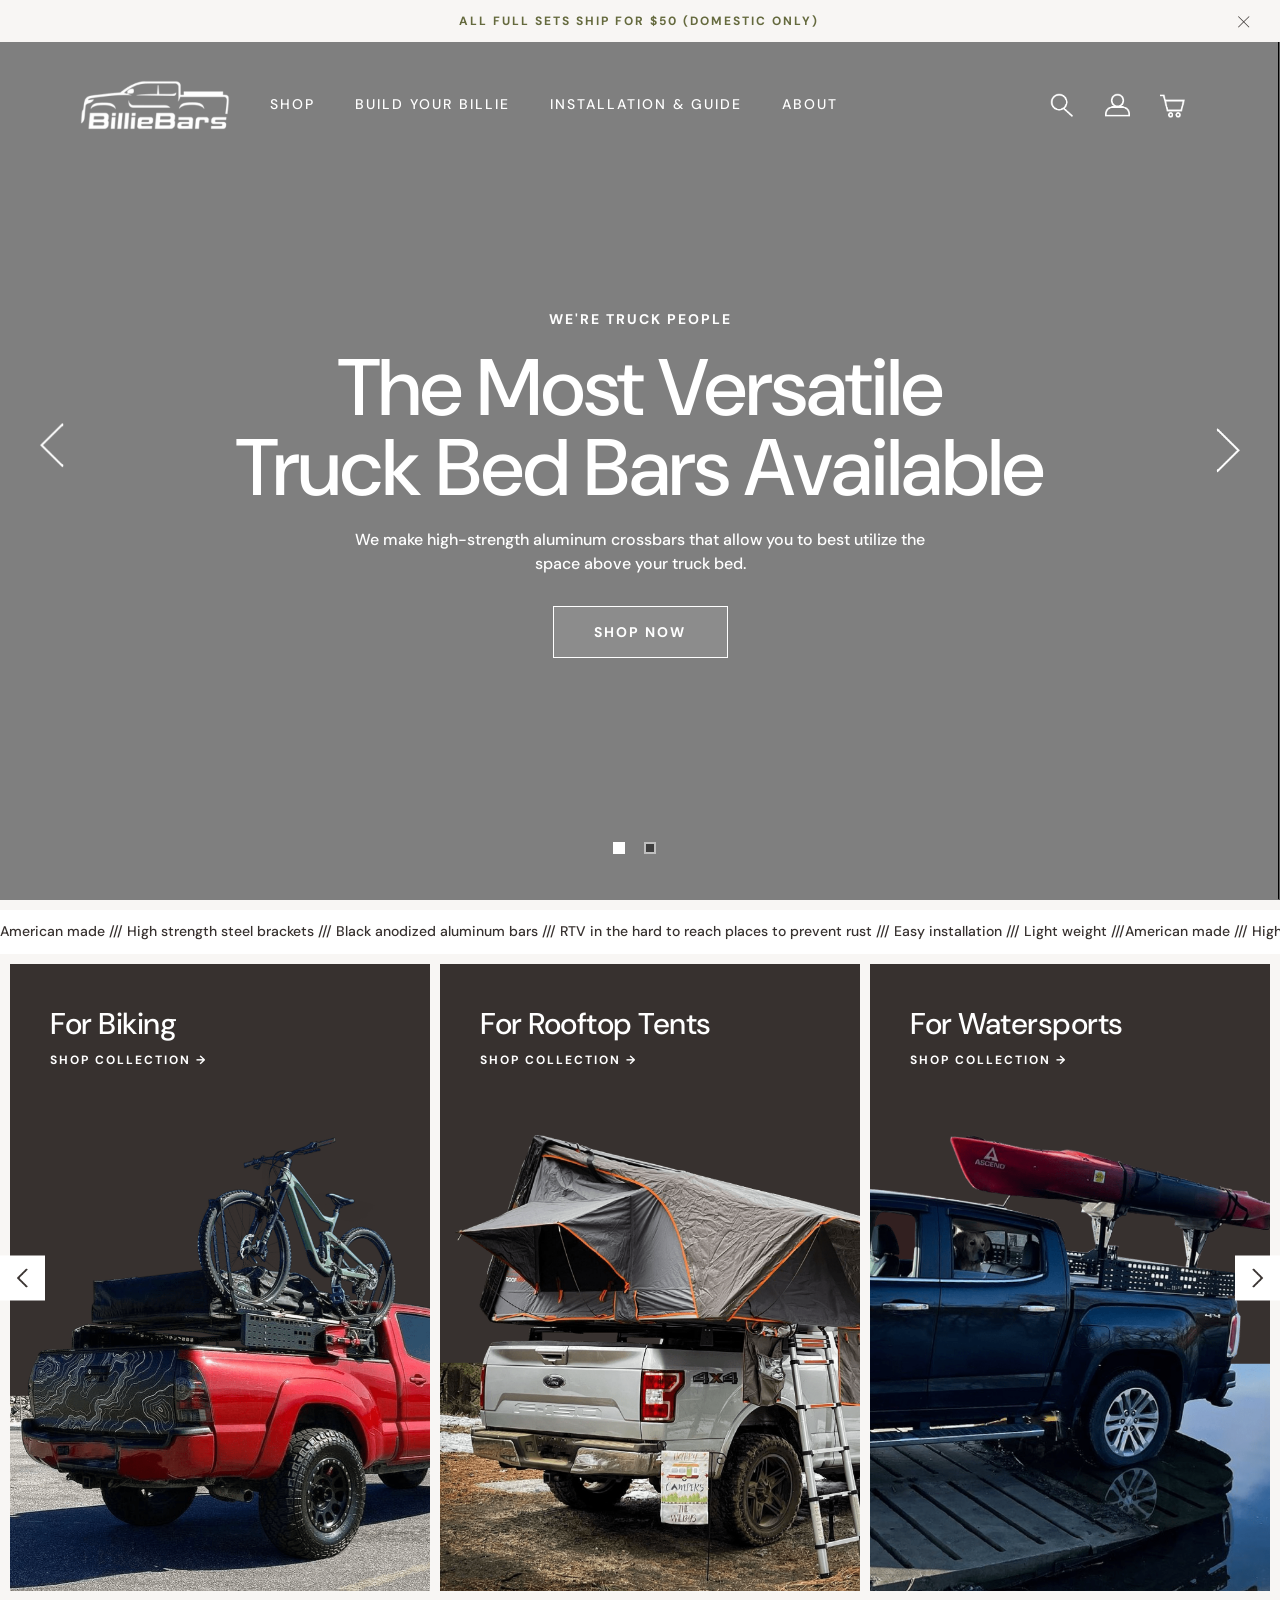
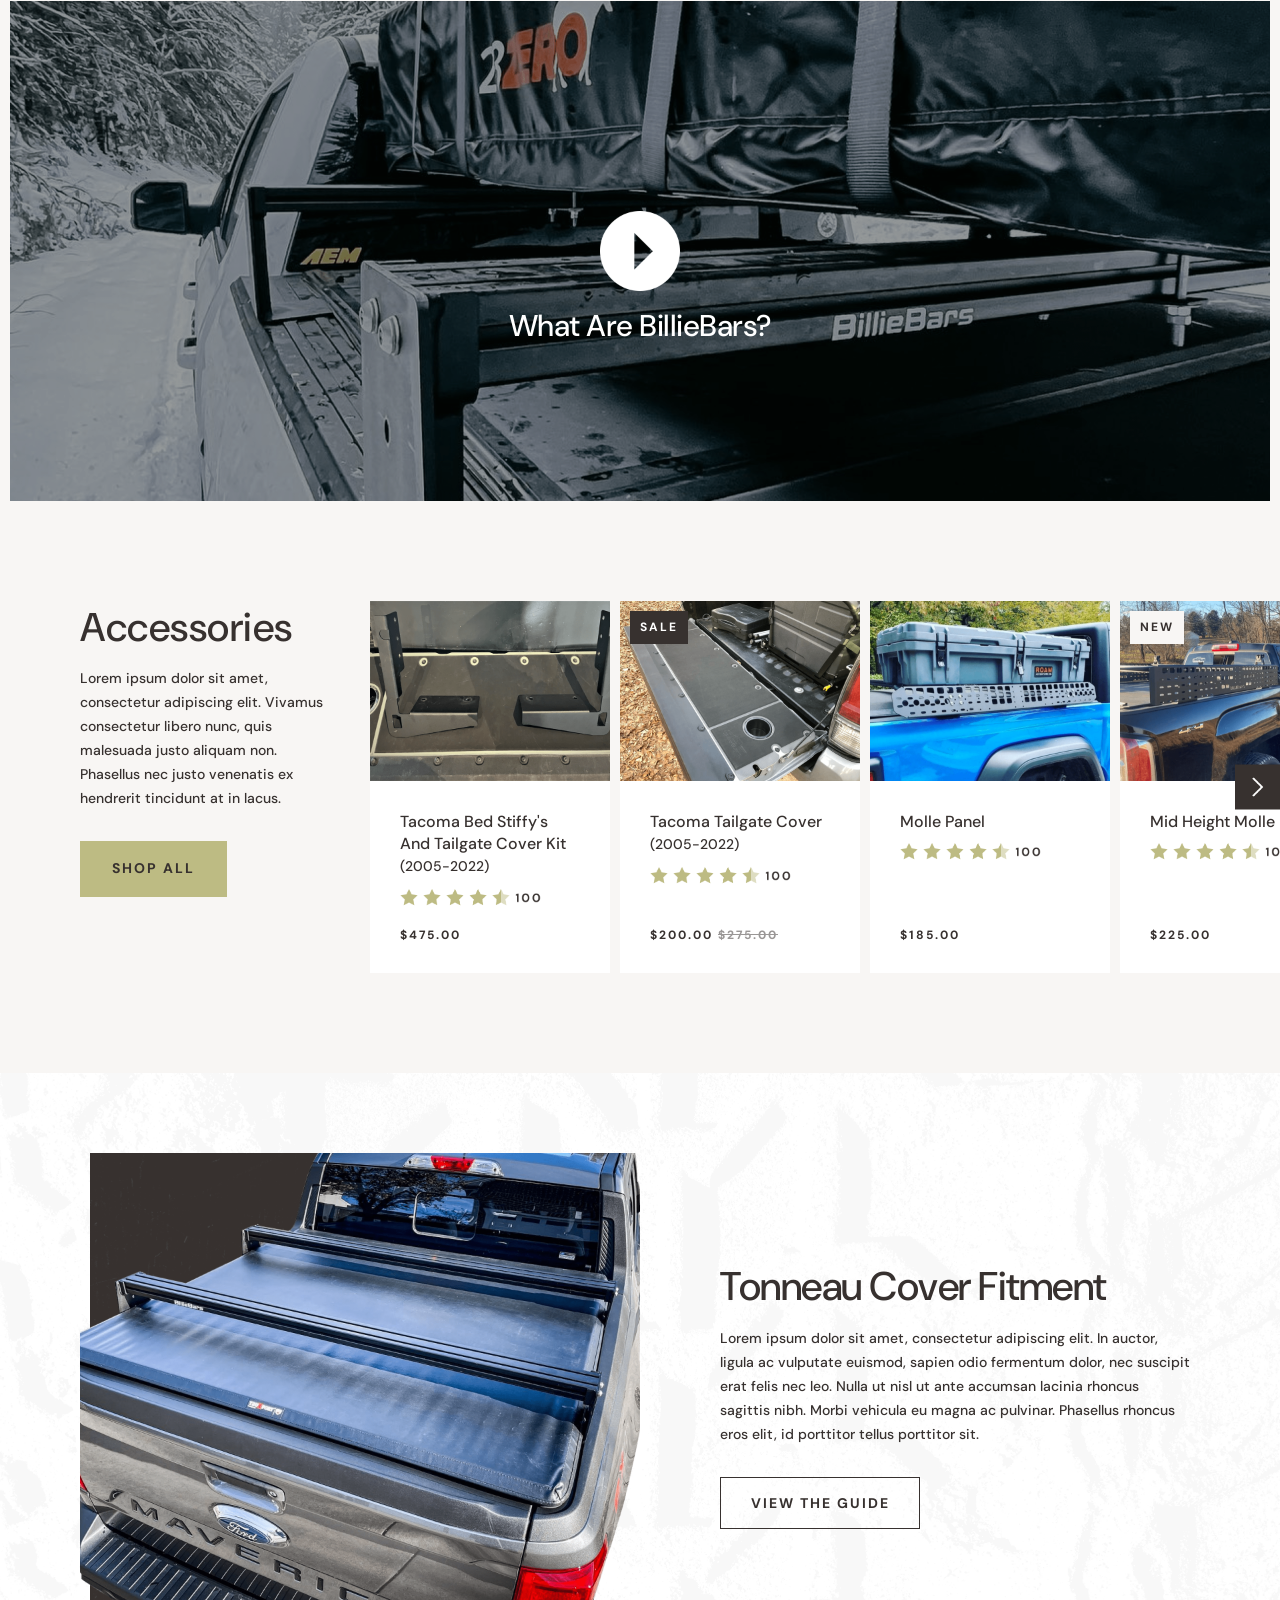
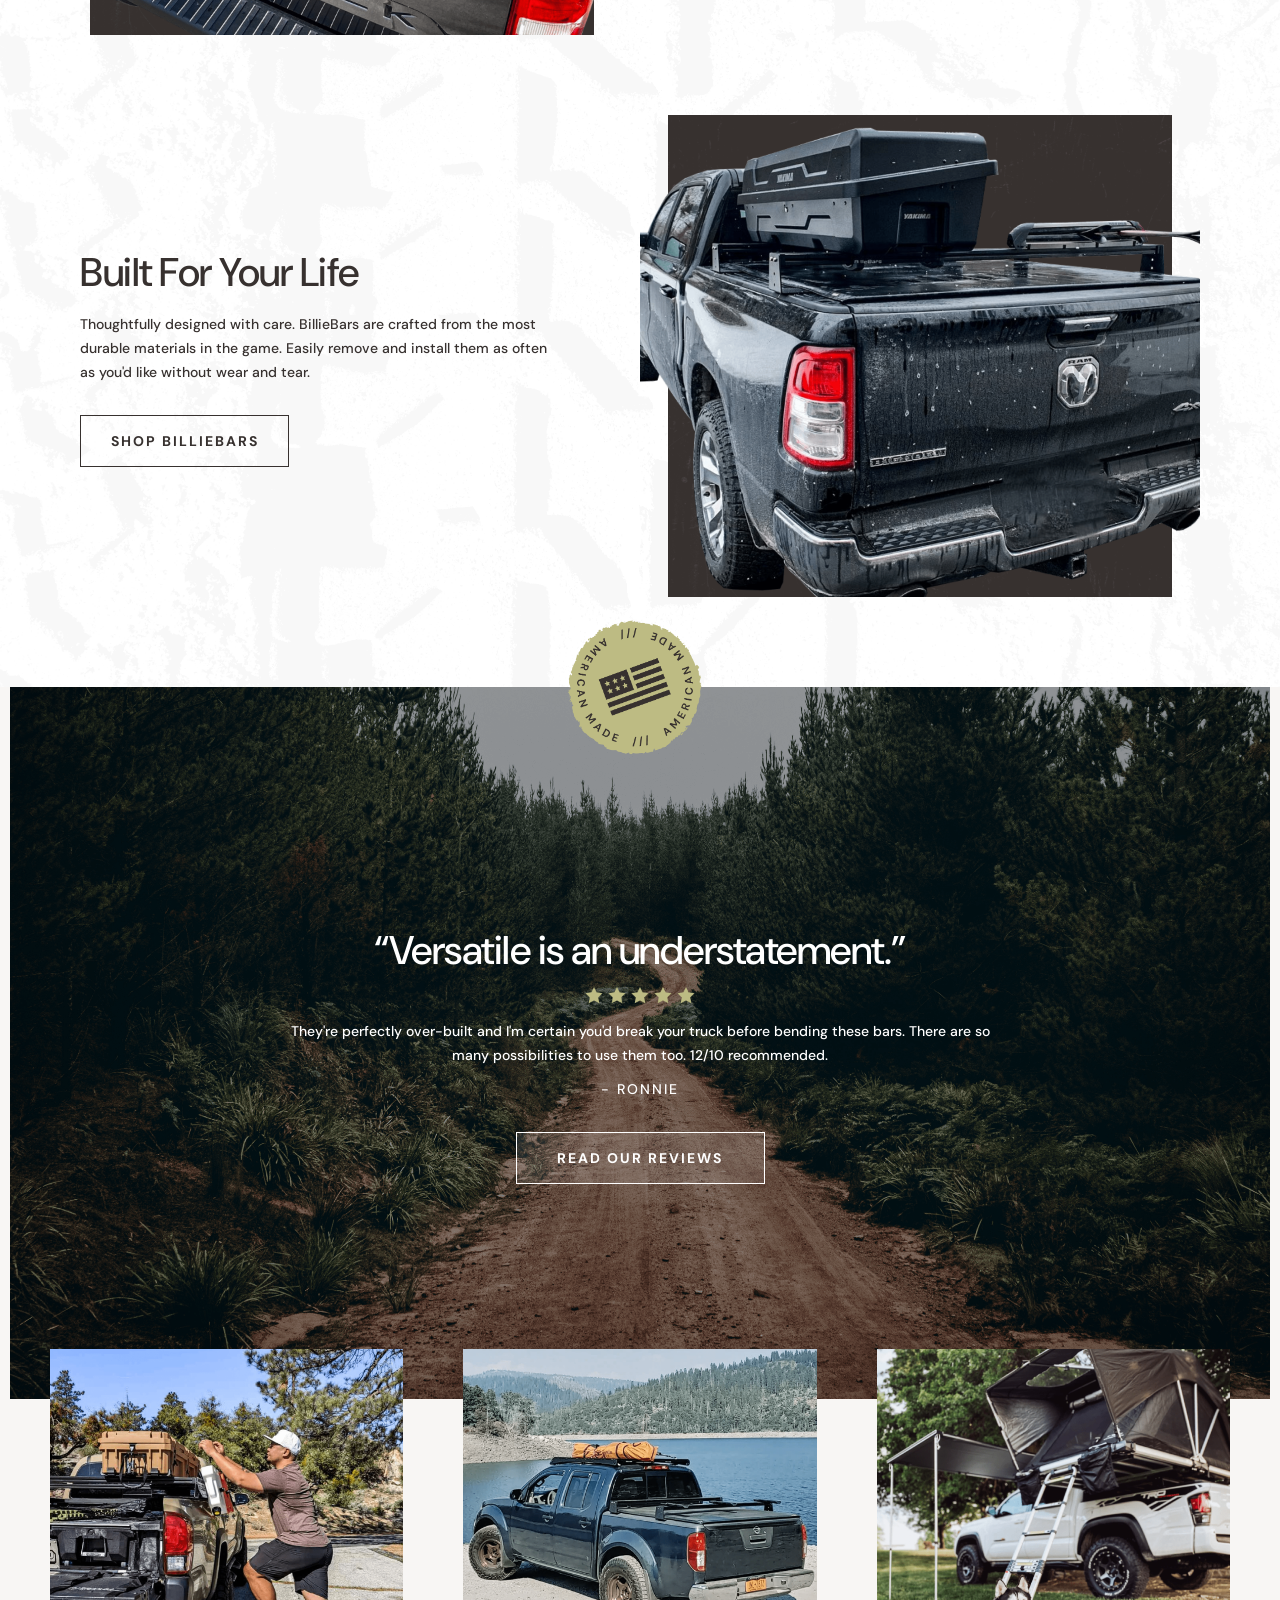
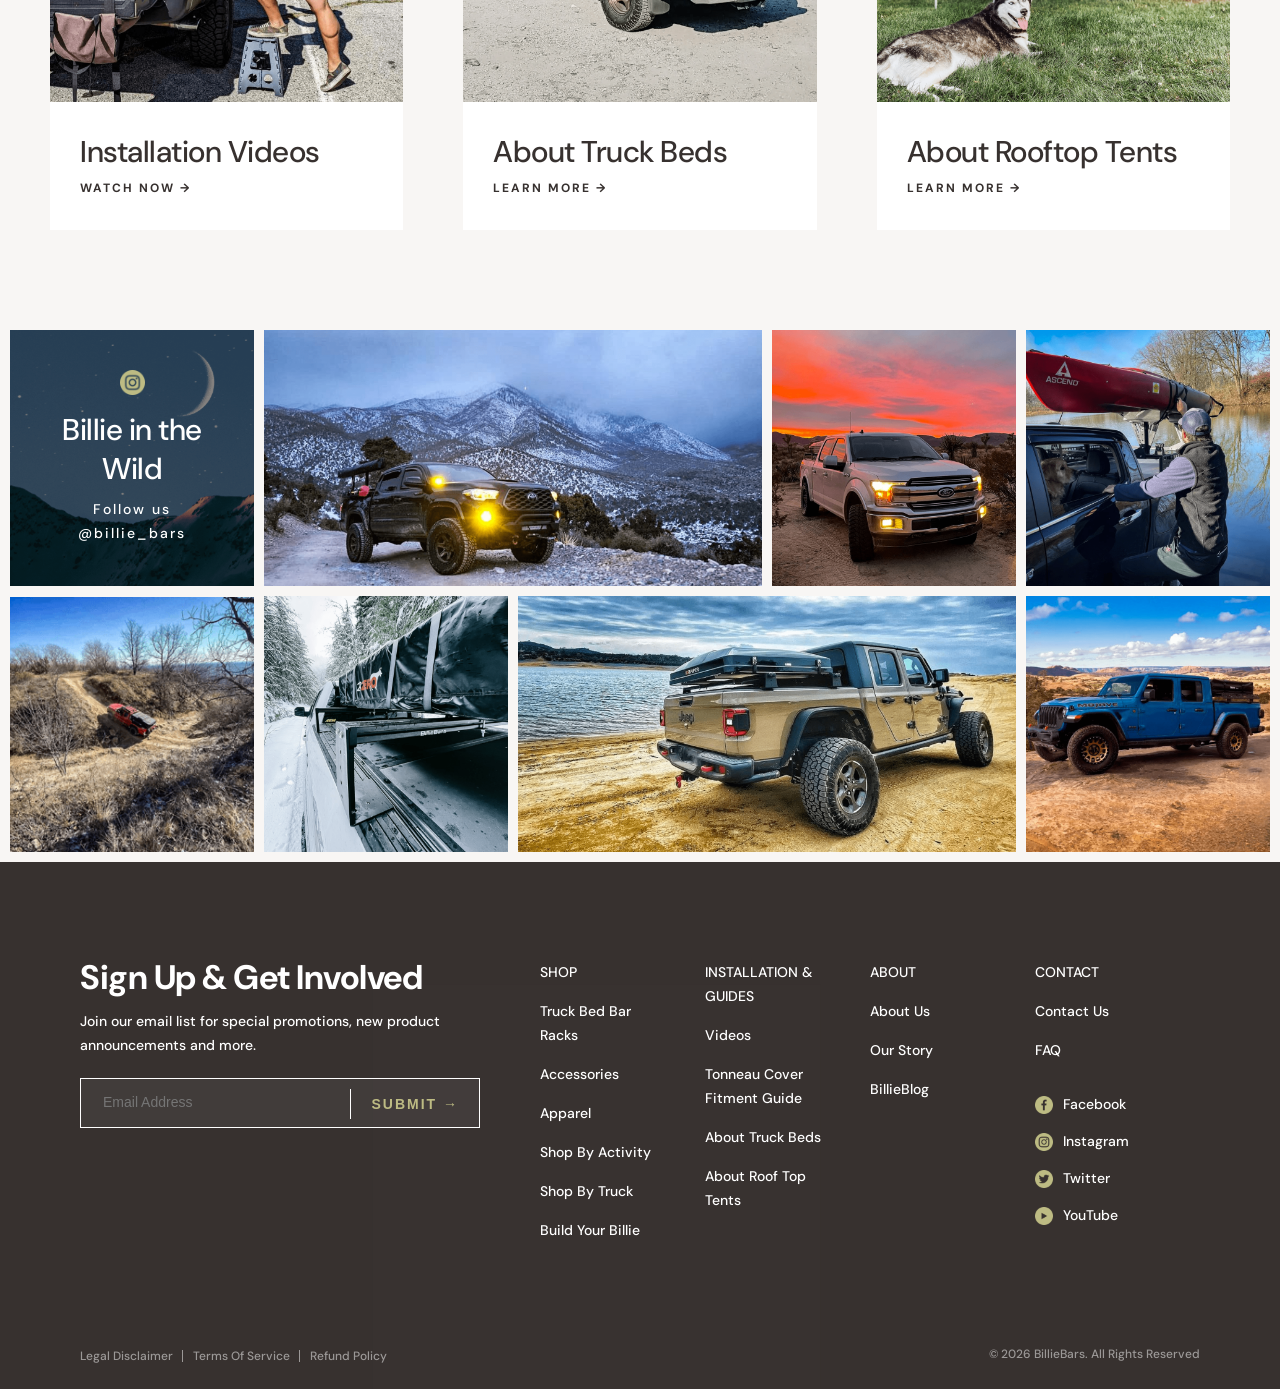
==== commit cc83b333: "Add files via upload" ====
--- a/index.html
+++ b/index.html
@@ -4,739 +4,723 @@
     <meta charset="UTF-8">
     <meta name="viewport" content="width=device-width, initial-scale=1.0">
     <meta http-equiv="X-UA-Compatible" content="ie=edge">
-    <title>Round 1 Task</title>
+    <title>Billie Bars</title>
     <link rel="preconnect" href="https://fonts.googleapis.com">
     <link rel="preconnect" href="https://fonts.gstatic.com" crossorigin>
-    <link href='https://unpkg.com/boxicons@2.1.4/css/boxicons.min.css' rel='stylesheet'>
-    <link href="https://fonts.googleapis.com/css2?family=Inter:wght@400;500;600;700&display=swap" rel="stylesheet">
-    <link rel="stylesheet" href="css/main.css">
+    <link href="https://fonts.googleapis.com/css2?family=DM+Sans:ital,wght@0,400;0,500;0,700;1,400;1,500;1,700&display=swap" rel="stylesheet">
+    <link rel="stylesheet" href="css/style.css">
     <link rel="stylesheet" href="css/swiper-bundle.min.css">
 </head>
 <body>
 <!-- Header / Navbar Section -->
-    <header class="c-header">
-        <div class="o-container">
-            <nav class="c-navbar">
-                <div class="c-navbar__logo">
+    <header class="header">
+        <div class="topBar">
+        <div class="container-1440">
+                    <p>    
+                        <a>
+                           ALL FULL SETS SHIP FOR $50 (DOMESTIC ONLY)
+                       </a>    
+                    </p>
+                   <span class="top-bar-close-btn">&times;</span>
+                </div>    
+            </div>
+        <div class="main-header">
+        <div class="container-1440 flex-align-center">
+          <div class="header-logo relative">
         <a href="">
-                        <img src="assets/icons/star-logo.png" alt="Company Logo">
-                    </a>
-                </div>
-                
-                <ul class="c-navbar__list">
-                    <li class="c-navbar__item">
-                        <a href="#about" class="c-navbar__link">About</a>
-                    </li>
-                    <li class="c-navbar__item">
-                        <a href="#services" class="c-navbar__link">Services</a>
-                        <ul class="c-nav__dropdown">
-                <li><a href="#">Link 1</a></li>
-                <li><a href="#">Link 2</a></li>
-                <li><a href="#">Link 3</a></li>
-            </ul>
-                    </li>
-                    <li class="c-navbar__item">
-                        <a href="#products" class="c-navbar__link">Products</a>
-                    </li>
-                    <li class="c-navbar__item">
-                        <a href="#contact" class="c-navbar__link">Contact</a>
-                    </li>
-                    <li class="c-navbar__actions menu-burger">
-        <button type="button" class="c-navbar__action-btn">
-            <img src="assets/icons/menu-burger.png">
-        </button> </li>
-                
-                <li class="c-navbar__actions" onclick="searchoverlay();">
-        <button type="button" class="c-navbar__action-btn">
-            <i class='bx bx-search'></i>
-        </button> </li>
-        <li><button type="button" class="c-navbar__action-btn c-navbar__action-btn--cart">
-            <i class='bx bx-cart'></i>
-            <span class="c-navbar__cart-badge">2</span>
-        </button>
-    </li>
-    </ul>
-            </nav>
-            <!-- Expandable Search Overlay -->
-    <div id="searchOverlay" class="c-search-overlay">
-        <div class="o-container c-search-overlay__wrapper">
-            
-            <div class="c-search-overlay__input-container">
-                <input type="text" placeholder="Search" class="c-search-overlay__input">
-                <div class="c-search-overlay__actions">
-                    <button class="c-search-overlay__submit-btn">
-                        <i class='bx bx-search'></i>
-                    </button>
-                   
-                </div>
-            </div>
-            <button id="search-close" class="c-search-overlay__close" onclick="closesearchoverlay();">✕
-                
-            </button>
-        </div>
-         
-    </div>
+            <img src="assets/images/BillieBars_logo.png" class="logo" alt="BillieBars Logo"> </a>
+      </div>
+      <div class="mobile-hamburger">
+               <img src="assets/icons/icon-nav-menu-burger-white.png">
+            </div>
+            <div class="mobile-logo relative">
+        <a href="">
+            <img src="assets/icons/graphics-logo-white.png" class="logo" alt="BillieBars Logo"> </a>
+      </div>
+      <div class="navbar middle-menu flex-align-center">
+        <nav class="main-menu">
+<ul class="main-nav-list flex-justify-center">
+    <li><a href=""><span>Shop</span></a></li>
+    <li><a href=""><span></span>Build Your Billie</span></a></li>
+    <li><a href=""><span></span>Installation & Guide</span></a></li>
+    <li><a href=""><span></span>about</span></a></li>
+</ul>
+        </nav>
+      </div> 
+      <ul class="right-nav flex-align-center ">
+        <li>
+            <a>
+                <img src="assets/icons/icon-nav-search-white.png">
+            </a>
+        </li>
+        <li>
+            <a>
+                <img src="assets/icons/icon-nav-account-white.png">
+            </a>
+        </li>
+        <li>
+            <a>
+                <img src="assets/icons/icon-nav-cart-empty-white.png">
+            </a>
+        </li>
+      </ul>
+       
+     </div>
         </div>
     </header>
 
     <main>
         <!-- Hero Section -->
-       <section class="c-hero">
-    <div class="o-container">
-        <div class="c-hero__content">
-            <h1 class="c-hero__title">Lorem Ipsum.</h1>
-            <p class="c-hero__desc">Lorem Ipsum is simply dummy text of the printing and typesetting industry.</p>
+       <div class="hero-banner hero-section-slide">
+        <div class="img-section mobile-hero-img">
+                <img src="assets/images/hero-banner.png"></div>
+        <div class="swiper-wrapper">
+            <div class="swiper-slide ">
+                <div class="img-section">
+                <img src="assets/images/hero-banner.png"></div>
+        <div class="content text-center">
+              <div class="">
+                    <h6 class="h6">We're Truck People</h6>
+                    <h1 class="h1 title">The Most Versatile <br>
+                        Truck Bed Bars Available</h1>
+                    <p class="large">We make high-strength aluminum crossbars that allow you to best utilize the space above your truck bed.</p>
+                    
+                    <a class="btn-primary" href="" title="Shop Now">shop now
+                    </a></div>
+</div>
+</div>
+ <div class="swiper-slide ">
+    <div class="img-section">
+    <img src="assets/images/hero-banner.png"></div>
+        <div class="content text-center">
+              <div class="">
+                    <h6 class="h6">We're Truck People</h6>
+                    <h1 class="h1 title">The Most Versatile <br>
+                        Truck Bed Bars Available</h1>
+                    <p class="large">We make high-strength aluminum crossbars that allow you to best utilize the space above your truck bed.</p>
+                    
+                    <a class="btn-primary" href="" title="Shop Now">shop now1
+                    </a>
+                    </div>
+</div>
+</div>
+
+</div>
+  <div class="hero-slider-button-prev slider-button">
+    <img src="assets/icons/icon-ui-arrow-slider.png">
+</div>
+<div class="hero-slider-button-next slider-button">
+    <img src="assets/icons/icon-ui-arrow-slider2.png">
+</div>
+<div class="swiper-pagination"></div>
+</div>
+<!--mobile-hero-content-->
+<div class="mobile-hero-section">
+<div class="container-1440 mobile-hero-slider">
+    <div class="swiper-wrapper">
+        <div class="content text-center swiper-slide">
+              
+                    <h6 class="h6">We're Truck People</h6>
+                    <h1 class="h1 title">The Most Versatile <br>
+                        Truck Bed Bars Available</h1>
+                    <p class="large">We make high-strength aluminum crossbars that allow you to best utilize the space above your truck bed.</p>
+                    
+                    <a class="btn-primary" href="" title="Shop Now">shop now
+                    </a>
+    </div>
+    <div class="content text-center swiper-slide">
+              
+                    <h6 class="h6">We're Truck People</h6>
+                    <h1 class="h1 title">The Most Versatile <br>
+                        Truck Bed Bars Available</h1>
+                    <p class="large">We make high-strength aluminum crossbars that allow you to best utilize the space above your truck bed.</p>
+                    
+                    <a class="btn-primary" href="" title="Shop Now">shop now1
+                    </a>
+    </div>
+    </div>
+    <div class="hero-swiper-pagination"></div>
+</div>
+</div>
+<!--marquee section-->
+<div class="marquee-wrapper">
+    <div class="marquee">
+        <p>American made  ///  High strength steel brackets  ///  Black anodized aluminum bars  ///  RTV in the hard to reach places to prevent rust  ///  Easy installation  ///  Light weight  ///</p>
+        
+        <p>American made  ///  High strength steel brackets  ///  Black anodized aluminum bars  ///  RTV in the hard to reach places to prevent rust  ///  Easy installation  ///  Light weight  ///</p>
+        
+        <p>American made  ///  High strength steel brackets  ///  Black anodized aluminum bars  ///  RTV in the hard to reach places to prevent rust  ///  Easy installation  ///  Light weight  ///</p>
+        
+        <p>American made  ///  High strength steel brackets  ///  Black anodized aluminum bars  ///  RTV in the hard to reach places to prevent rust  ///  Easy installation  ///  Light weight  ///</p>
+    </div>
+</div>
+<!--three column section-->
+<div class="three-column-section">
+    <div class="three-column-slider" style="overflow: hidden;">
+        <div class="swiper-wrapper">
             
-            <a href="#" class="c-btn c-btn--primary">Button</a>
+            <div class="swiper-slide inner-box">
+                <div class="content">
+                    <h3 class="h3">For Biking</h3>
+                  <a class="link" href="" title="Shop Collection →">Shop Collection →
+                    </a>
+                    
+                </div>
+                <a class="image-section" href="">
+                    <img src="assets/images/biking.png">
+                </a>
+            </div>
+            
+            <div class="swiper-slide inner-box">
+                <div class="content">
+                    <h3 class="h3">For Rooftop Tents</h3>
+                  <a class="link" href="" title="Shop Collection →">Shop Collection →
+                    </a>
+                    
+                </div>
+                <a class="image-section" href="">
+                    <img Tents" src="assets/images/rooftoptents.png">
+                </a>
+            </div>
+            
+           <div class="swiper-slide inner-box">
+                <div class="content">
+                    <h3 class="h3">For Watersports</h3>
+                  <a class="link" href="" title="Shop Collection →">Shop Collection →
+                    </a>
+                    
+                </div>
+                <a class="image-section" href="">
+                    <img src="assets/images/watersports.png">
+                </a>
+            </div> 
+            <div class="swiper-slide inner-box">
+                <div class="content">
+                    <h3 class="h3">For Watersports</h3>
+                  <a class="link" href="" title="Shop Collection →">Shop Collection →
+                    </a>
+                    
+                </div>
+                <a class="image-section" href="">
+                    <img src="assets/images/watersports.png">
+                </a>
+            </div> 
+            <div class="swiper-slide inner-box">
+                <div class="content">
+                    <h3 class="h3">For Watersports</h3>
+                  <a class="link" href="" title="Shop Collection →">Shop Collection →
+                    </a>
+                    
+                </div>
+                <a class="image-section" href="">
+                    <img src="assets/images/watersports.png">
+                </a>
+            </div> 
         </div>
-    </div>
-</section>
-  <!-- About us Section -->
-      <section class="c-info">
-    <div class="o-container">
-        <div class="c-info__wrapper">
-            <h2 class="c-info__title">Simply dummy text.</h2>
-            <p class="c-info__desc" id="descContainer">
-                Lorem Ipsum is simply dummy text of the printing and typesetting industry. Lorem Ipsum has been the industry's standard dummy text ever since the 1500s, when an unknown printer took a galley of type and scrambled it to make a type specimen book. It has survived not only five centuries.
-            </p>
-            <div class="c-info__toggle" onclick="toggleDescription()">
-                <span id="toggleText">Read More</span>
-                <img src="assets/icons/arrow-dropdown.png" id="toggleArrow" alt="arrow">
-            </div>
-            <a href="#" class="c-btn c-btn--outline">Button Here</a>
+        <!-- Left Arrow -->
+   <div class="three-column-slider-button-prev slider-button">
+    <img src="assets/icons/icon-ui-arrow-box-white-fill.png">
+</div>
+<div class="three-column-slider-button-next slider-button">
+    <img src="assets/icons/icon-ui-arrow-box-white-fill-next.png">
+</div>
+    </div>
+</div>
+<!--Full video section-->
+<div class="full-width-video-section">
+  <div class="image-section">
+        <img src="assets/images/bitmap.png">
+    
+  </div>
+
+  <div class="container-1280 text-center ">
+    
+      <a class="video-icon" href="">
+<img src="assets/images/play-button.png">
+      </a>
+    <h3 class="h3">What Are BillieBars?</h3>
+    
+  </div>
+</div>
+<div class="accessories-section">
+    <div class="container-1440 flex">
+        
+            
+            <div class="accessories-info-box">
+                <div class="inner-section">
+                <h2 class="h2">Accessories</h2>
+                <p>Lorem ipsum dolor sit amet, consectetur adipiscing elit. Vivamus consectetur libero nunc, quis malesuada justo aliquam non. Phasellus nec justo venenatis ex hendrerit tincidunt at in lacus.</p>
+                <a href="#" class="btn-secondary">SHOP ALL</a></div>
+            </div>
+
+            <div class="accessories-cards swiper-card">
+                 <div class="swiper-wrapper" style="align-items: stretch;">
+
+                <div class="product-card swiper-slide">
+                    <div class="image-section">
+                        <img src="assets/images/placeholder-image-circle-1.png">
+                    </div>
+                    <div class="content">
+                        <h4 class="product-title">Tacoma Bed Stiffy's and Tailgate Cover Kit<p> (2005-2022)</p></h4>
+                        <div class="rating-stars">
+                            <img src="assets/images/graphics-reviews-stars-number.png">
+                        </div>
+                        <p class="link">$475.00 </p>
+                    </div>
+                </div>
+
+                <div class="product-card swiper-slide">
+                    <div class="image-section">
+                        <span class="tag sale">SALE</span>
+                        <img src="assets/images/placeholder-image-circle-2.png" alt="Tacoma Tailgate Cover">
+                    </div>
+                    <div class="content">
+                        <h4 class="product-title">Tacoma Tailgate Cover<p> (2005-2022)</p></h4>
+                        <div class="rating-stars">
+                            <img src="assets/images/graphics-reviews-stars-number.png">
+                        </div>
+                        <p class="link">$200.00
+                            <span>$275.00</span> 
+                            
+                        </p>
+                    </div>
+                </div>
+
+                <div class="product-card swiper-slide">
+                    <div class="image-section">
+                        <img src="assets/images/placeholder-image-circle-3.png" alt="Molle Panel">
+                    </div>
+                    <div class="content">
+                        <h4 class="product-title">Molle Panel</h4>
+                        <div class="rating-stars">
+                            <img src="assets/images/graphics-reviews-stars-number.png">
+                        </div>
+                        <p class="link">$185.00</p>
+                    </div>
+                </div>
+
+                <div class="product-card swiper-slide">
+                    <div class="image-section">
+                        <span class="tag new">NEW</span>
+                        <img src="assets/images/placeholder-image-circle-4.png">
+                    </div>
+                    <div class="content">
+                        <h4 class="product-title">Mid Height Molle Panel</h4>
+                        <div class="rating-stars">
+                            <img src="assets/images/graphics-reviews-stars-number.png">
+                        </div>
+                        <p class="link">$225.00</p>
+                    </div>
+                </div>
+                    <div class="product-card swiper-slide">
+                    <div class="image-section">
+                        <img src="assets/images/placeholder-image-circle-1.png">
+                    </div>
+                    <div class="content">
+                        <h4 class="product-title">Tacoma Bed Stiffy's and Tailgate Cover Kit<p> (2005-2022)</p></h4>
+                        <div class="rating-stars">
+                            <img src="assets/images/graphics-reviews-stars-number.png"></div>
+                        <p class="link">$475.00</p>
+                    </div>
+                </div>
+                    <div class="product-card swiper-slide">
+                    <div class="image-section">
+                        <img src="assets/images/placeholder-image-circle-1.png" alt="Tacoma Bed Stiffy's">
+                    </div>
+                    <div class="content">
+                        <h4 class="product-title">Tacoma Bed Stiffy's and Tailgate Cover Kit <p>(2005-2022)</p></h4>
+                        <div class="rating-stars">
+                            <img src="assets/images/graphics-reviews-stars-number.png">
+                        </div>
+                        <p class="link">$475.00</p>
+                    </div>
+                </div>
+
+            </div> 
+         <div class="swiper-card-button-next">
+            <img src="assets/icons/slider-arrow-icon.png">
+         </div>
         </div>
     </div>
-</section>
-<section class="c-products">
-    <div class="o-container">
-        <!-- Section Header -->
-        <div class="c-products__header">
-            <h2 class="c-products__title">It is a long established fact.</h2>
-            <div class="c-dropdown-wrapper">
-    <div class="c-dropdown-custom" id="customDropdown">
-  <div class="c-dropdown-custom__selected">
-    <span class="c-dropdown-custom__text">Tab 1</span>
+</div>
+        <div class="half-image-half-content-section">
+    
+      <div class="half-image-half-content">
+        <div class="container-1440 flex-wrap">
+          
+            <div class="image-section">
+              <img class="" src="assets/images/Tonneau-Cover-Fitment.png">
+            </div>
+          
+          <div class="content">
+            <h2 class="h2">Tonneau Cover Fitment</h2>
+            <p>Lorem ipsum dolor sit amet, consectetur adipiscing elit. In auctor, ligula ac vulputate euismod, sapien odio fermentum dolor, nec suscipit erat felis nec leo. Nulla ut nisl ut ante accumsan lacinia rhoncus sagittis nibh. Morbi vehicula eu magna ac pulvinar. Phasellus rhoncus eros elit, id porttitor tellus porttitor sit.</p>
+            
+              <a class="btn-tertiary" href="">view the guide
+              </a>
+            
+          </div>
+        </div>
+      </div>
+    
+      <div class="half-image-half-content reverse-row">
+        <div class="container-1440 flex-wrap">
+          
+            <div class="image-section">
+              <img class="" src="assets/images/Built-your-life.png">
+            </div>
+          
+          <div class="content">
+            <h2>Built for your life</h2>
+            <p>Thoughtfully designed with care. BillieBars are crafted from the most durable materials in the game. Easily remove and install them as often as you'd like without wear and tear.</p>
+            
+              <a class="btn-tertiary">shop billiebars
+              </a>
+            
+          </div>
+        </div>
+      </div>
     
   </div>
-  <ul class="c-dropdown-custom__options">
-    <li data-value="tab1" class="is-selected">Tab 1</li>
-    <li data-value="tab2">Tab 2</li>
-    <li data-value="tab3">Tab 3</li>
-    <li data-value="tab4">Tab 4</li>
-    <li data-value="tab5">Tab 5</li>
-  </ul>
-</div>
-    <img src="assets/icons/arrow-dropdown-white.png" class="c-products__dropdown-arrow" alt="arrow">
-</div>
-            <a href="#" class="c-btn c-btn--primary shop_all_btn">Shop All</a>
+  <div class="full-width-image-section">
+    
+    <div class="seal-img">
+        <img src="assets/icons/graphics-seal.png">
+    </div>
+    
+    <div class="image-section">
+            <img src="assets/images/quote-road.png">
+        
+    </div>
+    <div class="container-760 text-center">
+        <h2>“Versatile is an understatement.”</h2>
+        
+        <div class="rating5-img">
+            <img src="assets/images/reviews-stars-5.png">
         </div>
-
-        <!-- Tabs -->
-        <ul class="c-products__tabs">
-            <li class="is-active" data-tab="tab1">Tab 1</li>
-            <li class="" data-tab="tab2">Tab 2</li>
-            <li class="" data-tab="tab3">Tab 3</li>
-            <li class="" data-tab="tab4">Tab 4</li>
-            <li class="" data-tab="tab5">Tab 5</li>
+        
+        <p>They're perfectly over-built and I'm certain you'd break your truck before bending these bars. There are so many possibilities to use them too. 12/10 recommended.</p>
+        <span>- Ronnie</span>
+        
+        <a class="btn-primary">read our reviews
+        </a>
+        
+    </div>
+</div>
+<div class="three-column-image-section">
+    <div class="container-1340 ">
+      <ul class="flex-wrap">
+           <li>
+            <div>
+              <a class="image-section">
+                  <img src="assets/images/placeholder-image1.png">
+                </a>
+            <div class="content">
+            <h3>Installation Videos</h3>
+             <a class="link">Watch Now →</a>
+                
+              </div>
+            </div>
+          </li>
+        
+          <li>
+            <div>
+              
+                <a class="image-section">
+                  <img src="assets/images/placeholder-image2.png">
+                </a>
+              
+              <div class="content">
+               <h3>About Truck Beds</h3>
+              <a class="link">Learn More →</a>
+                
+              </div>
+            </div>
+          </li>
+        
+          <li>
+            <div>
+              
+                <a class="image-section">
+                  <img src="assets/images/placeholder-image3.png">
+                </a>
+              
+              <div class="content">
+              <h3>About Rooftop Tents</h3>
+               <a class="link" >Learn More →</a>
+                
+              </div>
+            </div>
+          </li>
+        
+      </ul>
+    </div>
+  </div>
+  <div class="insta-section">
+    <ul class="flex-wrap">
+        <li class="title">
+            <a> <img src="assets/images/insta-main.png">
+                <div class="content">
+                    <div>
+                    <img src="assets/icons/icon-social-instagram-green.png" style="position: relative;"></div>
+               <h2 class="h3">Billie in the Wild</h2>
+              <span class="link--primary">
+                        Follow us @billie_bars
+                    </span>
+                    
+                </div>
+            </a>
+        </li>
+      <li>
+            <a target="_blank"> <img src="assets/images/group-2-copy-2.png">
+            </a>
+        </li>
+     <li>
+            <a target="_blank"> <img src="assets/images/group-2-copy-5.png">
+            </a>
+        </li>
+       <li>
+            <a target="_blank"> <img src="assets/images/group-2-copy-4.png">
+            </a>
+        </li>
+        <li>
+            <a target="_blank"> <img src="assets/images/group-2-copy-8.png">
+            </a>
+        </li>
+        <li>
+            <a  target="_blank"> <img src="assets/images/group-2 .png">
+            </a>
+        </li>
+        <li>
+            <a target="_blank"> <img src="assets/images/group-2-copy-7.png">
+            </a>
+        </li>
+        <li>
+            <a target="_blank"> <img src="assets/images/group-2-copy-3.png">
+            </a>
+        </li>   
+    </ul>
+</div>
+</main>
+<footer>
+  <div class="container-1440 flex-wrap main-footer">
+    <!-- Newsletter-section-->
+    <div class="newsletter-section">
+      <h3>Sign Up & Get Involved</h3>
+      
+      <p>Join our email list for special promotions, new product announcements and more.</p>
+  
+    <div class="newsletter-form">
+           <form action="#" method="post">
+          <input type="email" value="" name="EMAIL" class="email" aria-label="email" placeholder="Email Address"
+            required>
+          <button type="button" >Submit →</button>
+        </form>
+      </div>
+    </div>
+    <!-- Footer Menu -->
+    <div class="main-footer__nav flex-wrap">
+        <div class="footer-links">
+        <p class="accordion-toggle">
+       <a href="" title="Shop">   Shop</a>
+       <img src="assets/icons/icon-ui-arrow-dropdown-white.png">
+        </p>
+        <ul class="accordion-content">
+          
+          <li><a href="" title="Truck Bed Bar Racks">Truck Bed Bar Racks</a></li>
+         <li><a href="" title="Accessories">Accessories</a></li>
+          <li><a href="" title="Apparel">Apparel</a></li>
+          <li><a href="" title="Shop By Activity">Shop By Activity</a></li>
+          
+          <li><a href="" title="Shop By Truck">Shop By Truck</a></li>
+          
+          <li><a href="" title="Build Your Billie">Build Your Billie</a></li>
+          
         </ul>
-
-        <!-- Products Grid -->
-        <div class="c-products__grid mySwiper">
-            <div class="swiper-wrapper">
-            <!-- Card 1 -->
-            <div class="c-card swiper-slide" data-tab-group="tab1">
-                <div class="c-card__image">
-                    <img src="assets/images/product-1.png" alt="Product">
-                    
-                </div>
-                <div class="c-card__content">
-                    <h3 class="c-card__title">Product 1</h3>
-                    <div class="c-card__price-wrapper">
-                    <span class="c-card__price c-card__price--new">$30.00</span>
-                    </div>
-                </div>
-            </div>
-             <div class="c-card swiper-slide" data-tab-group="tab1">
-                <div class="c-card__image">
-                    <img src="assets/images/product-2.png" alt="Product">
-                    
-                </div>
-                <div class="c-card__content">
-                    <h3 class="c-card__title">Product 2</h3>
-                    <div class="c-card__price-wrapper">
-                    <span class="c-card__price c-card__price--old">$30.00</span>
-                    <span class="c-card__price c-card__price--new">$20.00</span>
-                    </div>
-                </div>
-            </div>
-            <div class="c-card swiper-slide" data-tab-group="tab1">
-                <div class="c-card__image">
-                    <img src="assets/images/product-3.png" alt="Product">
-                    
-                </div>
-                <div class="c-card__content">
-                    <h3 class="c-card__title">Product 3</h3>
-                    <div class="c-card__price-wrapper">
-                    <span class="c-card__price c-card__price--new">$30.00</span>
-                    </div>
-                </div>
-            </div>
-            <div class="c-card swiper-slide" data-tab-group="tab1">
-                <div class="c-card__image">
-                    <img src="assets/images/product-4.png" alt="Product">
-                    
-                </div>
-                <div class="c-card__content">
-                    <h3 class="c-card__title">Product 4</h3>
-                    <div class="c-card__price-wrapper">
-                    <span class="c-card__price c-card__price--new">$30.00</span>
-                    </div>
-                </div>
-            </div>
-            <div class="c-card swiper-slide" data-tab-group="tab2">
-                <div class="c-card__image">
-                    <img src="assets/images/product-2.png" alt="Product">
-                    <span class="c-card__badge">Sale</span>
-                </div>
-                <div class="c-card__content">
-                    <h3 class="c-card__title">Product 2</h3>
-                    <div class="c-card__price-wrapper">
-                        <span class="c-card__price c-card__price--old">$30.00</span>
-                    <span class="c-card__price c-card__price--new">$20.00</span>
-                </div>
-            </div>
-            </div>
-             <div class="c-card swiper-slide" data-tab-group="tab3">
-                <div class="c-card__image">
-                    <img src="assets/images/product-3.png" alt="Product">
-                </div>
-                <div class="c-card__content">
-                    <h3 class="c-card__title">Product 3</h3>
-                    <div class="c-card__price-wrapper">
-                    <span class="c-card__price c-card__price--new">$30.00</span>
-                    </div>
-                </div>
-            </div>
-             <div class="c-card swiper-slide" data-tab-group="tab4">
-                <div class="c-card__image">
-                    <img src="assets/images/product-4.png" alt="Product">
-                </div>
-                <div class="c-card__content">
-                    <h3 class="c-card__title">Product 4</h3>
-                    <div class="c-card__price-wrapper">
-                    <span class="c-card__price c-card__price--new">$30.00</span>
-                    </div>
-                </div>
-            </div>
-             <div class="c-card swiper-slide" data-tab-group="tab5">
-                <div class="c-card__image">
-                    <img src="assets/images/product-3.png" alt="Product">
-                </div>
-                <div class="c-card__content">
-                    <h3 class="c-card__title">Product 3</h3>
-                    <div class="c-card__price-wrapper">
-                    <span class="c-card__price c-card__price--new">$30.00</span>
-                    </div>
-                </div>
-            </div>
-             <div class="c-card swiper-slide" data-tab-group="tab5">
-                <div class="c-card__image">
-                    <img src="assets/images/product-3.png" alt="Product">
-                </div>
-                <div class="c-card__content">
-                    <h3 class="c-card__title">Product 3</h3>
-                    <div class="c-card__price-wrapper">
-                    <span class="c-card__price c-card__price--new">$30.00</span>
-                    </div>
-                </div>
-            </div>
-            <div class="c-card swiper-slide" data-tab-group="tab5">
-                <div class="c-card__image">
-                    <img src="assets/images/product-3.png" alt="Product">
-                </div>
-                <div class="c-card__content">
-                    <h3 class="c-card__title">Product 3</h3>
-                    <div class="c-card__price-wrapper">
-                    <span class="c-card__price c-card__price--new">$30.00</span>
-                    </div>
-                </div>
-            </div>
-            <div class="c-card swiper-slide" data-tab-group="tab5">
-                <div class="c-card__image">
-                    <img src="assets/images/product-3.png" alt="Product">
-                </div>
-                <div class="c-card__content">
-                    <h3 class="c-card__title">Product 3</h3>
-                    <div class="c-card__price-wrapper">
-                    <span class="c-card__price c-card__price--new">$30.00</span>
-                    </div>
-                </div>
-            </div>
-            <div class="c-card swiper-slide" data-tab-group="tab5">
-                <div class="c-card__image">
-                    <img src="assets/images/product-3.png" alt="Product">
-                </div>
-                <div class="c-card__content">
-                    <h3 class="c-card__title">Product 3</h3>
-                    <div class="c-card__price-wrapper">
-                    <span class="c-card__price c-card__price--new">$30.00</span>
-                    </div>
-                </div>
-            </div>
-            <div class="c-card swiper-slide" data-tab-group="tab5">
-                <div class="c-card__image">
-                    <img src="assets/images/product-3.png" alt="Product">
-                </div>
-                <div class="c-card__content">
-                    <h3 class="c-card__title">Product 3</h3>
-                    <div class="c-card__price-wrapper">
-                    <span class="c-card__price c-card__price--new">$30.00</span>
-                    </div>
-                </div>
-            </div>
-             <div class="c-card swiper-slide" data-tab-group="tab5">
-                <div class="c-card__image">
-                    <img src="assets/images/product-3.png" alt="Product">
-                </div>
-                <div class="c-card__content">
-                    <h3 class="c-card__title">Product 3</h3>
-                    <div class="c-card__price-wrapper">
-                    <span class="c-card__price c-card__price--new">$30.00</span>
-                    </div>
-                </div>
-            </div>
-            </div>
-            
-               
-              
-        </div>
-        <div class="c-products__controls">
-    <!-- Left Arrow -->
-   <div class="arrow-slider arrow-slider--left swiper-button-prev">
-    <img src="assets/icons/slider-arrow.png" class="icon-gradient" alt="Left">
-    <img src="assets/icons/slider-white-arrow.png" class="icon-white" alt="Left">
-</div>
-
-    <!-- Center Progress Line -->
-    <div class="c-slider-pagination swiper-pagination">
-        
-    </div>
-
-    <!-- Right Arrow -->
-    <div class="arrow-slider arrow-slider--right swiper-button-next">
-    <img src="assets/icons/slider-arrow-right.png" class="icon-gradient" alt="Right">
-    <img src="assets/icons/slider-white-right-arrow.png" class="icon-white" alt="Right">
-</div>
-</div>
-    </div>
-</section>
- <!-- Swiper -->
-  
-<section class="c-gallery-six">
-    <div class="c-gallery-six__row">
-        <div class="c-gallery-six__item"><img src="assets/images/gallery-img-1.png" alt="1"></div>
-        <div class="c-gallery-six__item"><img src="assets/images/gallery-img-2.png" alt="2"></div>
-        <div class="c-gallery-six__item"><img src="assets/images/gallery-img-3.png" alt="3"></div>
-        <div class="c-gallery-six__item"><img src="assets/images/gallery-img-4.png" alt="4"></div>
-        <div class="c-gallery-six__item"><img src="assets/images/gallery-img-5.png" alt="5"></div>
-          <div class="c-gallery-six__item"><img src="assets/images/gallery-img-7.png" alt="1"></div>
-        <div class="c-gallery-six__item"><img src="assets/images/gallery-img-6.png" alt="6"></div>
+        
+      </div>
       
-    </div>
-</section>
-<section class="c-large-grid">
-    <div class="o-container">
-    <div class="c-large-grid__row my-grid-swipper">
-        <div class="swiper-wrapper">
-        <div class="c-large-grid__item swiper-slide">
-            <img src="assets/images/card1.png" alt="">
-            <div class="c-large-grid__overlay">
-                <p>Card 1</p>
-                <button class="c-btn-outline">Learn More</button>
-            </div>
-        </div>
-         <div class="c-large-grid__item swiper-slide">
-            <img src="assets/images/card2.png" alt="">
-            <div class="c-large-grid__overlay">
-                <p>Card 2</p>
-                <button class="c-btn-outline">Learn More</button>
-            </div>
-        </div>
-         <div class="c-large-grid__item swiper-slide">
-            <img src="assets/images/card3.png" alt="">
-            <div class="c-large-grid__overlay">
-                <p>Card 3</p>
-                <button class="c-btn-outline">Learn More</button>
-            </div>
-        </div>
-         <div class="c-large-grid__item swiper-slide">
-            <img src="assets/images/card4.png" alt="">
-            <div class="c-large-grid__overlay">
-                <p>Card 4</p>
-                <button class="c-btn-outline">Learn More</button>
-            </div>
-        </div></div>
-    </div>
-     <div class="c-products__controls">
-    <!-- Left Arrow -->
-   <div class="arrow-slider arrow-slider--left swiper-grid-button-prev">
-    <img src="assets/icons/slider-arrow.png" class="icon-gradient" alt="Left">
-    <img src="assets/icons/slider-white-arrow.png" class="icon-white" alt="Left">
-</div>
-
-    <!-- Center Progress Line -->
-    <div class="c-slider-pagination swiper-grid-pagination">
-        
-    </div>
-
-    <!-- Right Arrow -->
-    <div class="arrow-slider arrow-slider--right swiper-grid-button-next">
-    <img src="assets/icons/slider-arrow-right.png" class="icon-gradient" alt="Right">
-    <img src="assets/icons/slider-white-right-arrow.png" class="icon-white" alt="Right">
-</div>
-</div>
-    </div>
-</section>
-<section class="c-info-section">
-    <div class="o-container" style="padding-top: 0;">
-        <div class="c-info-section__row my-list-swipper">
-             <div class="swiper-wrapper">
-            <!-- List Item 1 -->
-            <div class="c-info-section__item swiper-slide">
-                <div class="c-info-section__icon">
-                    <img src="assets/images/list1.png" alt="List 1">
-                </div>
-                <h3 class="c-info-section__title">List 1</h3>
-                <p class="c-info-section__text">
-                    It is a long established fact that a reader will be distracted by the readable content of a page when looking at its layout.
-                </p>
-                <a href="#" class="c-btn-link">Find More</a>
-            </div>
-
-            <!-- List Item 2 -->
-            <div class="c-info-section__item swiper-slide">
-                <div class="c-info-section__icon">
-                    <img src="assets/images/list2.png" alt="List 2">
-                </div>
-                <h3 class="c-info-section__title">List 2</h3>
-                <p class="c-info-section__text">
-                    It is a long established fact that a reader will be distracted by the readable content of a page when looking at its layout.
-                </p>
-                <a href="#" class="c-btn-link">Explore More</a>
-            </div>
-
-            <!-- List Item 3 -->
-            <div class="c-info-section__item swiper-slide">
-                <div class="c-info-section__icon">
-                    <img src="assets/images/list3.png" alt="List 3">
-                </div>
-                <h3 class="c-info-section__title">List 3</h3>
-                <p class="c-info-section__text">
-                    It is a long established fact that a reader will be distracted by the readable content of a page when looking at its layout.
-                </p>
-                <a href="#" class="c-btn-link">See More</a>
-            </div>
-            </div>
-            
-
-        </div>
-         <div class="c-products__controls  list-control-slider">
-    <!-- Left Arrow -->
-   <div class="arrow-slider arrow-slider--left swiper-list-button-prev">
-    <img src="assets/icons/slider-arrow.png" class="icon-gradient" alt="Left">
-    <img src="assets/icons/slider-white-arrow.png" class="icon-white" alt="Left">
-</div>
-
-    <!-- Center Progress Line -->
-    <div class="c-slider-pagination swiper-list-pagination">
-        
-    </div>
-
-    <!-- Right Arrow -->
-    <div class="arrow-slider arrow-slider--right swiper-list-button-next">
-    <img src="assets/icons/slider-arrow-right.png" class="icon-gradient" alt="Right">
-    <img src="assets/icons/slider-white-right-arrow.png" class="icon-white" alt="Right">
-</div>
-</div>
-    </div>
-</section>
-    </main>
-
-    <!-- Footer Section -->
-    <footer class="c-footer">
-    <div class="o-container" style="padding-bottom:0;">
-        <div class="c-footer__top">
-            <!-- Newsletter -->
-            <div class="c-footer__newsletter">
-                <h2 class="c-footer__heading">Join our Newsletter</h2>
-                <p class="c-footer__subheading">Information for Evolution</p>
-                <form class="c-newsletter-form">
-                    <div class="c-newsletter-form__group">
-                        <input type="email" placeholder="Email Address" class="c-newsletter-form__input" required>
-                        <button type="submit" class="c-newsletter-form__submit"><span class="c-newsletter-form__icon">→</span></button>
-                    </div>
-                </form>
-            </div>
-            <div class="c-footer__accordion">
-    <div class="c-footer__node first-node-child" onclick="togglemanifest()">
-        <div class="c-footer__node-header">
-            <span>Manifest</span>
-            <img src="assets/icons/slider-arrow-right.png" class="c-footer__node-icon" alt="arrow">
-        </div>
-        <ul class="c-footer__node-content" id="manifestlist">
-            <li><a href="#">Our Vision</a></li>
-            <li><a href="#">The Team</a></li>
-            <li><a href="#">History</a></li>
+      
+      <div class="footer-links">
+        <p class="accordion-toggle">
+       <a href="" title="Installation & Guides"> Installation & Guides</a>
+       <img src="assets/icons/icon-ui-arrow-dropdown-white.png">
+        </p>
+        <ul class="accordion-content">
+          
+          <li><a href="" title="videos">videos</a></li>
+          
+          <li><a href="" title="Tonneau Cover Fitment Guide">Tonneau Cover Fitment Guide</a></li>
+          
+          <li><a href="/pages/tailgate-panel-guide" title="about truck beds">about truck beds</a></li>
+          
+          <li><a href="/pages/toyota-tacoma-truck-bed-bars" title="about roof top tents">about roof top tents</a></li>  
         </ul>
-    </div>
-
-    <div class="c-footer__node" onclick="toggleprojects()">
-        <div class="c-footer__node-header">
-            <span>Projects</span>
-            <img src="assets/icons/slider-arrow-right.png" class="c-footer__node-icon" alt="arrow">
-        </div>
-        <ul class="c-footer__node-content" id="projectslist">
-            <li><a href="#">Web Apps</a></li>
-            <li><a href="#">Mobile Apps</a></li>
+        
+      </div>
+      <div class="footer-links">
+        <p class="accordion-toggle">
+       <a href="" title="About">   About</a>
+       <img src="assets/icons/icon-ui-arrow-dropdown-white.png">
+        </p>
+        <ul class="accordion-content">
+          
+          <li><a href="" title="About Us">About Us</a></li>
+          <li><a href="" title="Our story">our story</a></li>
+          
+          <li><a href="" title="BillieBlog">BillieBlog</a></li>
+          
         </ul>
-    </div>
-
-    <div class="c-footer__node" onclick="toggleproducts()">
-        <div class="c-footer__node-header">
-            <span>Products</span>
-            <img src="assets/icons/slider-arrow-right.png" class="c-footer__node-icon" alt="arrow">
-        </div>
-        <ul class="c-footer__node-content" id="productslist">
-            <li><a href="#">E-commerce</a></li>
-            <li><a href="#">SaaS Tools</a></li>
+        
+      </div>
+      
+      
+      <div class="footer-links">
+        <p class="accordion-toggle">
+       <a href="" title="Contact">   Contact</a>
+       <img src="assets/icons/icon-ui-arrow-dropdown-white.png">
+        </p>
+        <ul class="accordion-content">
+          
+          <li><a href="" title="Contact Us">Contact Us</a></li>
+          
+          <li><a href="" title="FAQ">FAQ</a></li>
+          
         </ul>
-    </div>
-
-    <div class="c-footer__node" onclick="togglesupport()">
-        <div class="c-footer__node-header">
-            <span>Support</span>
-            <img src="assets/icons/slider-arrow-right.png" class="c-footer__node-icon" alt="arrow">
-        </div>
-        <ul class="c-footer__node-content" id="supportlist">
-            <li><a href="#">Contact Us</a></li>
-            <li><a href="#">FAQs</a></li>
-        </ul>
-    </div>
-</div>
-
-            <!-- Links Grid -->
-            <div class="c-footer__links-grid">
-                <div class="c-footer__column">
-                    <h4>Manifest</h4>
-                    <ul>
-                        <li><a href="#">Mission & Vision</a></li>
-                        <li><a href="#">Be Here Now</a></li>
-                    </ul>
-                </div>
-                <div class="c-footer__column">
-                    <h4>Projects</h4>
-                    <ul>
-                        <li><a href="#">NFTs</a></li>
-                        <li><a href="#">Roadmap</a></li>
-                        <li><a href="#">Giving Back</a></li>
-                    </ul>
-                </div>
-                <div class="c-footer__column">
-                    <h4>Products</h4>
-                    <ul>
-                        <li><a href="#">Apparel</a></li>
-                        <li><a href="#">NFTs</a></li>
-                        <li><a href="#">Accessories</a></li>
-                        <li><a href="#">Shop All</a></li>
-                    </ul>
-                </div>
-                <div class="c-footer__column">
-                    <h4>Support</h4>
-                    <ul>
-                        <li><a href="#">Blog</a></li>
-                        <li><a href="#">Partnerships</a></li>
-                        <li><a href="#">Help / FAQs</a></li>
-                        <li><a href="#">Contact</a></li>
-                    </ul>
-                </div>
-            </div>
-        </div>
-
-        <!-- Bottom Bar with Image Icons -->
-        <div class="c-footer__bottom">
-             <div class="c-footer__bottom-center">
-            <div class="c-footer__socials">
-                <a href="#"><img src="assets/icons/social-discord-initial@3x.png" alt="Discord"></a>
-                <a href="#"><img src="assets/icons/social-instagram-initial@3x.png" alt="Instagram"></a>
-                <a href="#"><img src="assets/icons/social-facebook-initial@3x.png" alt="Facebook"></a>
-                <a href="#"><img src="assets/icons/social-linkedin-initial@3x.png" alt="LinkedIn"></a>
-                <a href="#"><img src="assets/icons/social-youtube-initial@3x.png" alt="YouTube"></a>
-                <a href="#"><img src="assets/icons/social-twitter-initial@3x.png" alt="Twitter"></a>
-                <a href="#"><img src="assets/icons/social-tiktok-initial@3x.png" alt="TikTok"></a>
-                <a href="#"><img src="assets/icons/social-threads-initial@3x.png" alt="Threads"></a>
-            </div>
-            </div>
-            <div class="c-footer__bottom-left">
-            <p class="c-footer__copyright">Copyright © 2026. All rights reserved.</p>
-            <p class="c-footer__author">Website by PixeloLabs</p></div>
-           
-            <div class="c-footer__bottom-right">
-            <div class="c-footer__legal-links">
-        <a href="#">Terms of Service</a>
-        <a href="#">Privacy Policy</a>
-        <a href="#">Accessibility Statement</a>
-      </div>
-    </div>
-        </div>
-    </div>
-   
+        
+        <ul class="flex-wrap social-icons">
+    
+    <li>
+        <a href="" target="_blank" title="Facebook">
+            <div class="img-section"><img src="assets/icons/icon-social-facebook-green.png"></div>
+         <span>Facebook</span>
+        </a>
+    </li>
+    
+    
+    <li>
+        <a href="" target="_blank" title="Instagram">
+           <div class="img-section">  <img src="assets/icons/icon-social-instagram-green.png"></div>
+            <span>Instagram</span>
+        </a>
+    </li>
+     <li>
+        <a href="" target="_blank" title="twitter">
+             <div class="img-section"><img src="assets/icons/icon-social-twitter-green.png"></div>
+            <span>twitter</span>
+        </a>
+    </li>
+    <li>
+        <a href="" target="_blank" title="YouTube">
+             <div class="img-section"><img src="assets/icons/icon-social-youtube-green.png"></div>
+     <span>YouTube</span>
+        </a>
+    </li>
+    
+</ul>
+    </div>
+     </div>
+    <!-- Copyright -->
+    <div class="main-footer__copyright flex">
+      
+      <ul class="flex">
+        
+        <li><a href="" title="Legal Disclaimer">Legal Disclaimer</a></li>
+        
+        <li><a href="" title="Terms of Service">Terms of Service</a></li>
+        
+        <li><a href="" title="Refund policy">Refund policy</a></li>
+        
+      </ul>
+      <div class="copyright-section"> 
+        <p>© 2026 BillieBars. All Rights Reserved</p>
+      </div>
+
+    </div>
+  </div>
 </footer>
 <script src="js/modernizr-2.8.3.min.js"></script>
  <script src="js/swiper-bundle.min.js"></script>
-<script>
-    //about-us section
-    function toggleDescription() {
-    document.getElementById('descContainer').classList.toggle('is-open');
-}
-function searchoverlay() {
-    document.getElementById('searchOverlay').classList.toggle('is-show');
-}
-
-function closesearchoverlay() {
-    document.getElementById('searchOverlay').classList.remove('is-show');
-}
-
-// footer-node
-   function togglemanifest() {
-    document.getElementById('manifestlist').classList.toggle('footer-node-is-open');
-}
-  function toggleprojects() {
-    document.getElementById('projectslist').classList.toggle('footer-node-is-open');
-}
-  function toggleproducts() {
-    document.getElementById('productslist').classList.toggle('footer-node-is-open');
-}
-  function togglesupport() {
-    document.getElementById('supportlist').classList.toggle('footer-node-is-open');
-}
-
-</script>
-    <script>
-        //grid swipper
-      var swiper = new Swiper(".my-grid-swipper", {
+     <script>
+        //accessories section slider
+      var swiper = new Swiper(".swiper-card", {
         slidesPerView:"auto",
         loop: false,
         watchOverflow: true,
-        slidesOffsetAfter:0,
-        
-      pagination: {
-        el: ".swiper-grid-pagination",
-        type: "progressbar",
-      },
+     
       navigation: {
-        nextEl: ".swiper-grid-button-next",
-        prevEl: ".swiper-grid-button-prev",
+        nextEl: ".swiper-card-button-next",
       },
     });
-    </script>
-     <script>
-      var swiper = new Swiper(".my-list-swipper", {
-        slidesPerView:"auto",
+// three column section slider
+    var swiper = new Swiper(".three-column-slider", {
+        slidesPerView:"3",
         loop: false,
         watchOverflow: true,
-        slidesOffsetAfter:0,
-        
-      pagination: {
-        el: ".swiper-list-pagination",
-        type: "progressbar",
-      },
+        breakpoints: {
+            0: {
+            slidesPerView: 1,
+        },
+        481: {
+            slidesPerView: 2,
+        },
+        769: {
+            slidesPerView: 3,
+        }
+    },
+     
       navigation: {
-        nextEl: ".swiper-list-button-next",
-        prevEl: ".swiper-list-button-prev",
+        nextEl: ".three-column-slider-button-next",
+        prevEl: ".three-column-slider-button-prev",
       },
     });
-     // product card swipper and tab fuctionality
-// Swiper core filters setup
-const allCardsBackup = Array.from(document.querySelectorAll('.mySwiper .c-card.swiper-slide'));
-
-var productSwiper = new Swiper(".mySwiper", {
-  slidesPerView: "auto",
-  spaceBetween: 20,
-  watchOverflow: false, 
-  cleanupStylesOnDestroy: false,
-  pagination: { el: ".swiper-pagination", type: "progressbar" },
-  navigation: { nextEl: ".swiper-button-next", prevEl: ".swiper-button-prev" },
+// hero section slider
+    var swiper = new Swiper(".hero-section-slide", {
+        slidesPerView:"1",
+        loop: false,
+        watchOverflow: true,
+     
+      navigation: {
+        nextEl: ".hero-slider-button-next",
+        prevEl: ".hero-slider-button-prev",
+      },
+      pagination: {
+        el: '.swiper-pagination',
+        clickable:'true',
+    },
+    });
+    // hero content slider in mobile
+    var swiper = new Swiper(".mobile-hero-slider", {
+        slidesPerView:"1",
+        loop: false,
+        watchOverflow: true,
+     
+      pagination: {
+        el: '.hero-swiper-pagination',
+        clickable:'true',
+    },
+    });
+    //fix header on scroll
+    window.addEventListener('scroll', function() {
+    const header = document.querySelector('.header');
+    
+    
+    if (window.scrollY > 50) {
+        header.classList.add('sticky');
+    } else {
+        header.classList.remove('sticky');
+    }
 });
 
-function filterProductTabs(targetTab) {
-  productSwiper.removeAllSlides();
-  const filteredCards = allCardsBackup.filter(card => card.getAttribute('data-tab-group') === targetTab);
-  filteredCards.forEach(card => productSwiper.appendSlide(card));
-  productSwiper.update();
-  productSwiper.slideTo(0, 0); 
-}
-
-// === CUSTOM DROPDOWN INTERACTION ===
-const customDropdown = document.getElementById('customDropdown');
-const dropdownSelected = document.querySelector('.c-dropdown-custom__selected');
-const dropdownText = document.querySelector('.c-dropdown-custom__text');
-const dropdownOptions = document.querySelectorAll('.c-dropdown-custom__options li');
-
-// A. Click toggle menu open/close
-dropdownSelected.addEventListener('click', function(e) {
-  e.stopPropagation();
-  customDropdown.classList.toggle('is-open');
+//for footer accordian
+document.querySelectorAll('.accordion-toggle').forEach(toggle => {
+    toggle.addEventListener('click', function() {
+        const content = this.nextElementSibling; 
+        this.classList.toggle('active');
+    });
 });
 
-// B. Option item selection & Filtering
-dropdownOptions.forEach(option => {
-  option.addEventListener('click', function() {
-    const targetTab = this.getAttribute('data-value');
-    
-    dropdownText.innerText = this.innerText;
-    dropdownOptions.forEach(li => li.classList.remove('is-selected'));
-    this.classList.add('is-selected');
-
-    // Desktop tabs sync framework
-    document.querySelectorAll('.c-products__tabs li').forEach(item => {
-      item.classList.remove('is-active');
-      if (item.getAttribute('data-tab') === targetTab) {
-        item.classList.add('is-active');
-      }
-    });
-
-    filterProductTabs(targetTab);
-    customDropdown.classList.remove('is-open');
-  });
-});
-
-// Close dropdown if clicked outside anywhere
-document.addEventListener('click', () => {
-  if (customDropdown) customDropdown.classList.remove('is-open');
-});
-
-// === DESKTOP TABS CLICK EVENTS SYNC BACK TO MOBILE ===
-document.querySelectorAll('.c-products__tabs li').forEach(tab => {
-  tab.addEventListener('click', function() {
-    document.querySelectorAll('.c-products__tabs li').forEach(item => item.classList.remove('is-active'));
-    this.classList.add('is-active');
-
-    const targetTab = this.getAttribute('data-tab');
-    
-    dropdownOptions.forEach(li => {
-      li.classList.remove('is-selected');
-      if (li.getAttribute('data-value') === targetTab) {
-        li.classList.add('is-selected');
-        dropdownText.innerText = li.innerText;
-      }
-    });
-
-    filterProductTabs(targetTab);
-  });
-});
-
-// Default Load Setup
-document.addEventListener("DOMContentLoaded", () => filterProductTabs('tab1'));
     </script>
+  
 </body>
 </html>
--- a/css/style.css
+++ b/css/style.css
@@ -0,0 +1,1347 @@
+* {
+  box-sizing: border-box;
+}
+
+body {
+  font-family: DM Sans, sans-serif;
+  color: #37312f;
+  letter-spacing: normal;
+  overflow-wrap: break-word;
+  margin: 0;
+  font-style: normal;
+  font-weight: 500;
+  font-size: 14px;
+  line-height: 1.71;
+  background-color: #f8f6f4;
+  overflow-x: hidden;
+}
+
+.relative {
+  position: relative;
+}
+
+ul, ol, li, p, h1, h2, h3, h4, h5, h6 {
+  margin: 0;
+  padding: 0;
+}
+
+img {
+  z-index: 1;
+  position: relative;
+  width: 100%;
+  height: 100%;
+  -o-object-fit: cover;
+     object-fit: cover;
+}
+
+li {
+  text-decoration: none;
+  list-style: none;
+}
+
+::-moz-selection {
+  background: #37312f !important;
+  color: #fff !important;
+}
+
+::selection {
+  background: #37312f !important;
+  color: #fff !important;
+}
+
+p {
+  font-family: "DM Sans", sans-serif;
+  font-size: 14px;
+  font-weight: 500;
+  line-height: 1.71;
+  letter-spacing: normal;
+}
+
+p.large {
+  font-size: 16px;
+  line-height: 1.5;
+}
+
+a {
+  font-family: "DM Sans", sans-serif;
+  color: #ffffff;
+  cursor: pointer;
+  transition: all 0.5s ease;
+  text-decoration: none;
+  font-size: 14px;
+  line-height: 1.71;
+  font-weight: 500;
+  text-transform: capitalize;
+}
+
+h1, h2, h3, h4, h5, h6, .h1, .h2, .h3, .h4, .h5, .h6 {
+  font-family: "DM Sans", sans-serif;
+  font-weight: 500;
+  line-height: normal;
+  text-transform: capitalize;
+  letter-spacing: normal;
+}
+
+h1, .h1 {
+  font-size: 80px;
+  letter-spacing: -1px;
+}
+
+h6, .h6 {
+  font-size: 14px;
+  letter-spacing: 2px;
+}
+
+h4, .h4 {
+  font-size: 16px;
+}
+
+h3, .h3 {
+  font-size: 30px;
+  letter-spacing: -0.5px;
+}
+
+h2, .h2 {
+  font-size: 40px;
+}
+
+.container-1440 {
+  max-width: 1440px;
+  width: 100%;
+  margin: 0 auto;
+  padding: 0 80px;
+}
+
+.container-760 {
+  width: 100%;
+  max-width: 760px;
+  margin: 0 auto;
+  padding: 0 30px;
+}
+
+.container-1340 {
+  width: 100%;
+  max-width: 1340px;
+  margin: 0 auto;
+  padding: 0 50px;
+}
+
+.text-center {
+  text-align: center;
+}
+
+.flex {
+  display: flex;
+}
+
+.flex-wrap {
+  display: flex;
+  flex-wrap: wrap;
+}
+
+.flex-align-center {
+  display: flex;
+  align-items: center;
+  flex-wrap: wrap;
+}
+
+.flex-justify-center {
+  display: flex;
+  justify-content: center;
+}
+
+.btn-primary {
+  display: inline-block;
+  font-size: 14px;
+  font-weight: bold;
+  line-height: normal;
+  letter-spacing: 2px;
+  text-align: center;
+  color: #fff;
+  width: 100%;
+  border: solid 1px #fff;
+  background-color: rgba(255, 255, 255, 0.1);
+  text-decoration: none;
+  padding: 16px 40.5px;
+  max-width: -moz-fit-content;
+  max-width: fit-content;
+  text-transform: uppercase;
+}
+.btn-primary:hover {
+  background-color: #fff;
+  color: #37312f;
+}
+
+.link {
+  font-size: 12px;
+  font-weight: bold;
+  text-transform: uppercase;
+  line-height: normal;
+  letter-spacing: 2px;
+  color: #37312f;
+}
+
+.btn-secondary {
+  display: inline-block;
+  font-size: 14px;
+  font-weight: bold;
+  letter-spacing: 2px;
+  text-align: center;
+  color: #37312f;
+  width: 100%;
+  background-color: #bdbb83;
+  padding: 16px 32px;
+  max-width: -moz-fit-content;
+  max-width: fit-content;
+  text-transform: uppercase;
+  color: #37312f;
+}
+
+img:before {
+  content: "";
+  width: 100%;
+  height: calc(100% + 10px);
+  background-color: #fff;
+  position: absolute;
+  top: 50%;
+  left: -2px;
+  transform: translateY(-50%);
+}
+
+.slider-button {
+  position: absolute;
+  width: 45px;
+  height: 45px;
+  border-radius: 4px;
+  top: 50%;
+  transform: translateY(-50%);
+  right: 0px;
+  z-index: 150;
+  margin: 0;
+  background-color: transparent;
+}
+
+.header .header-logo {
+  width: -moz-fit-content;
+  width: fit-content;
+}
+.header .header-logo a {
+  width: 150px;
+  height: 50px;
+  display: block;
+}
+
+.topBar {
+  background-color: #f8f6f4;
+  position: relative;
+  padding: 9px 0;
+  margin-top: -20px;
+  text-align: center;
+}
+.topBar a {
+  display: inline-block;
+  color: #656a3e;
+  font-size: 12px;
+  letter-spacing: 2px;
+  font-weight: bold;
+  margin-right: 3px;
+}
+.topBar .top-bar-close-btn {
+  position: absolute;
+  top: -21%;
+  right: 30px;
+  width: 15px;
+  font-size: 35px;
+  font-weight: 100;
+}
+
+@media only screen and (max-width: 768px) {
+  .topBar a {
+    padding: 7px 13px 9px 18px;
+  }
+  .topBar-close-btn {
+    position: absolute;
+    top: -9% !important;
+  }
+}
+.main-header {
+  margin-top: 36px;
+}
+@media only screen and (max-width: 768px) {
+  .main-header {
+    margin-top: 20px;
+  }
+}
+
+.header-logo a img {
+  position: relative;
+  -o-object-fit: contain;
+  object-fit: contain;
+  -o-object-position: center;
+     object-position: center;
+  left: 0;
+  top: 0;
+  width: 100%;
+  height: 100%;
+}
+
+.header {
+  width: 100%;
+  position: absolute;
+  top: 0;
+  left: 0;
+  z-index: 10;
+  padding: 20px 0;
+  background: transparent;
+}
+.header.sticky {
+  position: fixed;
+  top: 0;
+  left: 0;
+  background: #37312f;
+  animation: slideDown 0.4s ease;
+  padding: 20px 0;
+}
+.header.sticky .main-header {
+  margin-top: 15px;
+}
+.header .mobile-logo {
+  display: none;
+}
+@media only screen and (max-width: 1200px) {
+  .header .mobile-hamburger {
+    display: block;
+  }
+  .header .navbar {
+    display: none;
+  }
+  .header .header-logo {
+    display: none;
+  }
+  .header .mobile-logo {
+    display: block;
+    width: 120px;
+    height: 40px;
+    position: absolute;
+    left: 40%;
+  }
+}
+@media only screen and (max-width: 1200px) and (max-width: 1200px) {
+  .header .mobile-logo {
+    left: 34%;
+  }
+}
+.header ul {
+  margin-left: 20px;
+}
+.header .right-nav {
+  margin-left: auto;
+}
+@media only screen and (max-width: 768px) {
+  .header .right-nav li:nth-child(1), .header .right-nav li:nth-child(2) {
+    display: none;
+  }
+}
+.header .right-nav li a {
+  padding: 15px;
+  display: inline-flex;
+}
+.header .right-nav img {
+  width: 25px;
+  height: 25px;
+}
+
+.main-nav-list li a {
+  color: #fff;
+  padding: 8px 20px;
+  text-transform: uppercase;
+  letter-spacing: 2px;
+}
+
+.hero-banner {
+  overflow: hidden;
+  position: relative;
+  background: #000;
+}
+.hero-banner .mobile-hero-img {
+  display: none;
+}
+.hero-banner .swiper-pagination .swiper-pagination-bullet {
+  border: 2px solid #fff;
+  opacity: 0.5;
+  width: 12px;
+  height: 12px;
+  margin-right: 15px !important;
+  border-radius: 0;
+  margin-bottom: 30px !important;
+}
+.hero-banner .swiper-pagination .swiper-pagination-bullet.swiper-pagination-bullet-active {
+  opacity: 1;
+  background: #fff;
+}
+.hero-banner .content {
+  display: block;
+  max-width: 896px;
+  padding: 310px 0 242px 0;
+  width: 100%;
+  margin: 0 auto;
+  position: relative;
+  color: #fff;
+  z-index: 3;
+}
+@media only screen and (max-width: 1200px) {
+  .hero-banner .content h1 {
+    font-size: 60px;
+  }
+}
+@media only screen and (max-width: 980px) {
+  .hero-banner .content h1 {
+    font-size: 40px;
+  }
+}
+.hero-banner .content .h6 {
+  text-transform: uppercase;
+  font-weight: bold;
+}
+.hero-banner .content .title {
+  line-height: 1;
+  margin: 20px 0;
+}
+.hero-banner .content p {
+  max-width: 600px;
+  margin: 0 auto;
+  margin-bottom: 30px;
+}
+.hero-banner .swiper-pagination-bullet {
+  border: 2px solid #fff;
+  opacity: 0.5 !important;
+  width: 12px !important;
+  height: 12px !important;
+  margin-right: 15px !important;
+  border-radius: 0 !important;
+  margin-bottom: 30px !important;
+}
+.hero-banner .swiper-pagination-bullet.swiper-pagination-bullet-active {
+  opacity: 1 !important;
+  background: #fff !important;
+}
+.hero-banner .img-section, .hero-banner img {
+  position: absolute;
+  top: 0;
+  left: 0;
+  width: 100%;
+  height: 100%;
+  -o-object-fit: cover;
+     object-fit: cover;
+  -o-object-position: center;
+     object-position: center;
+  z-index: 1;
+}
+.hero-banner .img-section::before {
+  content: "";
+  position: absolute;
+  top: 0;
+  left: 0;
+  width: 100%;
+  height: 100%;
+  background-color: rgba(0, 0, 0, 0.5);
+  z-index: 2;
+}
+
+.hero-slider-button-prev {
+  position: absolute;
+  top: 47%;
+  left: 40px;
+  transform: rotate(180deg);
+  transform-origin: center center;
+}
+
+.hero-slider-button-next {
+  position: absolute;
+  right: 40px;
+}
+
+.mobile-hamburger {
+  display: none;
+  width: 25px;
+  height: 25px;
+  margin-top: 18px;
+}
+
+.mobile-hero-section {
+  display: none;
+}
+
+@media only screen and (max-width: 600px) {
+  .hero-banner {
+    padding: 310px 0 242px 0;
+  }
+  .hero-banner .swiper-slide {
+    display: none;
+  }
+  .hero-banner .mobile-hero-img {
+    display: block !important;
+  }
+  .mobile-hero-section {
+    display: block;
+  }
+}
+.mobile-hero-section {
+  padding: 40px 0 55px 0;
+  text-align: center;
+}
+.mobile-hero-section h6 {
+  font-weight: bold;
+  text-transform: uppercase;
+}
+.mobile-hero-section h1 {
+  font-size: 40px;
+  letter-spacing: -0.5px;
+  margin: 10px 0 20px 0;
+}
+.mobile-hero-section .btn-primary {
+  border: solid 1px #37312f;
+  background: #fff;
+  color: #37312f;
+  margin-top: 30px;
+}
+.mobile-hero-section .swiper-pagination-bullet {
+  border: 2px solid #37312f;
+  opacity: 0.5 !important;
+  width: 12px !important;
+  height: 12px !important;
+  margin-right: 15px !important;
+  border-radius: 0 !important;
+  margin-top: 40px !important;
+  background: #f8f6f4;
+}
+.mobile-hero-section .swiper-pagination-bullet.swiper-pagination-bullet-active {
+  opacity: 1 !important;
+  background: #37312f !important;
+}
+
+.three-column-section {
+  padding: 10px;
+  position: relative;
+}
+.three-column-section .inner-box {
+  margin-right: 10px;
+  width: 33.3333333333%;
+  background: #37312f;
+  height: 49vw;
+  overflow: hidden;
+}
+@media only screen and (max-width: 980px) {
+  .three-column-section .inner-box {
+    height: 57vw;
+  }
+}
+@media only screen and (max-width: 768px) {
+  .three-column-section .inner-box {
+    height: 86vw;
+  }
+}
+@media only screen and (max-width: 480px) {
+  .three-column-section .inner-box {
+    height: 137vw;
+    margin-right: 0;
+  }
+}
+.three-column-section .content {
+  padding: 40px;
+  position: relative;
+  z-index: 2;
+  color: #fff;
+}
+.three-column-section .content .h3 {
+  margin-bottom: 5px;
+}
+.three-column-section .content .link {
+  color: #fff;
+}
+.three-column-section .image-section {
+  position: absolute;
+  width: 100%;
+  top: 171px;
+  left: 0;
+  overflow: hidden;
+  height: calc(100% - 171px);
+}
+
+.three-column-slider-button-prev {
+  left: 0;
+}
+
+.marquee-wrapper {
+  padding: 10px 0 0 0;
+}
+.marquee-wrapper .marquee {
+  background: #fff;
+  padding: 10px 0;
+  display: flex;
+  white-space: nowrap;
+}
+.marquee-wrapper .marquee p {
+  animation: marquee-infinite-loop 25s linear infinite;
+}
+
+@keyframes marquee-infinite-loop {
+  0% {
+    transform: translate3d(0, 0, 0);
+  }
+  100% {
+    transform: translate3d(-50%, 0, 0); /* Perfectly resets mid-way without jumps */
+  }
+}
+.full-width-video-section {
+  position: relative;
+  padding: 210px 0 156px 0;
+  width: 100%;
+  display: block;
+}
+.full-width-video-section .image-section {
+  position: absolute;
+  width: calc(100% - 20px);
+  height: 100%;
+  left: 10px;
+  top: 0;
+  z-index: 1;
+}
+.full-width-video-section .image-section img {
+  width: 100%;
+  height: 100%;
+  -o-object-fit: cover;
+     object-fit: cover;
+  display: block;
+}
+.full-width-video-section .image-section::before {
+  content: "";
+  width: 100%;
+  height: 100%;
+  position: absolute;
+  top: 0;
+  z-index: 2;
+  left: 0;
+  opacity: 0.4;
+  background: #000;
+  pointer-events: none;
+}
+.full-width-video-section .video-icon {
+  width: 80px;
+  height: 80px;
+  display: block;
+  margin: 0 auto;
+}
+.full-width-video-section .h3 {
+  margin-top: 15px;
+  color: #fff;
+}
+.full-width-video-section .container-1280 {
+  position: relative;
+  z-index: 3;
+}
+
+@media only screen and (max-width: 980px) {
+  .container-1440 {
+    padding: 0 30px;
+  }
+}
+.accessories-section {
+  padding: 100px 0;
+  width: 100%;
+  position: relative;
+  overflow: hidden;
+}
+.accessories-section .container-1280 {
+  padding: 0 30px;
+}
+@media only screen and (max-width: 768px) {
+  .accessories-section {
+    padding: 60px 0;
+  }
+  .accessories-section .container-1440 {
+    flex-direction: column;
+  }
+  .accessories-section .accessories-wrapper {
+    display: flex;
+    flex-wrap: wrap;
+    justify-content: space-between;
+    align-items: flex-start;
+  }
+}
+.accessories-section .accessories-info-box {
+  width: 260px;
+  display: flex;
+  flex-direction: column;
+  align-items: flex-start;
+  box-sizing: border-box;
+  margin-right: 30px;
+  position: relative;
+}
+@media only screen and (max-width: 768px) {
+  .accessories-section .accessories-info-box {
+    width: 100%;
+    margin-right: 0;
+    margin-bottom: 40px;
+    flex: none;
+  }
+  .accessories-section .accessories-info-box::before {
+    display: none;
+  }
+}
+.accessories-section .accessories-info-box h2 {
+  margin: 0 0 14px 0;
+  letter-spacing: 0.5px;
+}
+.accessories-section .accessories-cards {
+  width: calc(100% - 290px);
+  overflow: visible;
+}
+@media only screen and (max-width: 768px) {
+  .accessories-section .accessories-cards {
+    width: calc(100% + 30px);
+  }
+  .accessories-section .accessories-cards .swiper-card-button-next {
+    position: absolute;
+    top: 66%;
+  }
+}
+.accessories-section .btn-secondary {
+  margin-top: 30px;
+}
+.accessories-section .btn-secondary:hover {
+  border: solid 1px #37312f !important;
+  background: transparent;
+}
+.accessories-section .product-card {
+  margin-left: 10px;
+  display: flex;
+  flex-shrink: 0;
+  width: 240px;
+  height: auto;
+  flex-direction: column;
+  background-color: #ffffff;
+  transition: transform 0.3s ease;
+}
+.accessories-section .product-card:first-child {
+  margin-left: 0 !important;
+}
+.accessories-section .product-card:hover {
+  box-shadow: 0 0 20px 0 rgba(0, 0, 0, 0.2);
+}
+.accessories-section .product-card .image-section {
+  height: 180px;
+}
+.accessories-section .product-card .image-section .tag {
+  padding: 6px 10px;
+  font-size: 12px;
+  font-weight: bold;
+  letter-spacing: 2px;
+  text-transform: uppercase;
+  position: absolute;
+  top: 10px;
+  left: 10px;
+  z-index: 2;
+}
+.accessories-section .product-card .image-section .sale {
+  background: #37312f;
+  color: #fff;
+}
+.accessories-section .product-card .image-section .new {
+  background: #f8f6f4;
+  color: #37312f;
+}
+.accessories-section .content {
+  padding: 30px;
+  background: #fff;
+  display: flex;
+  flex-direction: column;
+  flex-grow: 1;
+}
+.accessories-section .content .product-title {
+  font-size: 16px;
+  line-height: 1.38;
+}
+.accessories-section .content .link {
+  margin-top: auto;
+  margin-bottom: 0;
+}
+.accessories-section .content span {
+  text-decoration: line-through;
+  opacity: 0.5;
+}
+.accessories-section .content .rating-stars {
+  width: 143px;
+  height: 18px;
+  margin: 10px 0 20px 0;
+}
+.accessories-section .inner-section {
+  position: relative;
+  z-index: 3;
+  flex: none;
+}
+.accessories-section .accessories-info-box::before {
+  width: 1500px;
+  height: calc(100% + 40px);
+  left: -1210px;
+  position: absolute;
+  background: #f8f6f4;
+  content: "";
+  top: -20px;
+  z-index: 2;
+}
+
+.swiper-card-button-next {
+  position: absolute;
+  width: 45px;
+  height: 45px;
+  border-radius: 4px;
+  top: 50%;
+  transform: translateY(-50%);
+  right: 0;
+  z-index: 150;
+  margin: 0;
+  background-color: transparent;
+}
+
+.half-image-half-content-section {
+  width: 100%;
+  padding: 80px 0;
+  background: url(../assets/images/graphics-texture-tire.png) no-repeat center/cover #fff;
+}
+.half-image-half-content-section .half-image-half-content {
+  width: 100%;
+  position: relative;
+}
+.half-image-half-content-section .half-image-half-content .container-1280 {
+  display: flex;
+}
+.half-image-half-content-section .half-image-half-content .image-section {
+  width: 50%;
+  min-height: 482px;
+  position: relative;
+}
+.half-image-half-content-section .half-image-half-content .image-section img {
+  position: absolute;
+  top: 0;
+  left: 0;
+  width: 100%;
+  height: 100%;
+}
+.half-image-half-content-section .half-image-half-content .content {
+  width: 50%;
+  display: flex;
+  flex-direction: column;
+  justify-content: center;
+  align-items: flex-start;
+  padding: 0 10px 0 80px;
+}
+.half-image-half-content-section .half-image-half-content .content h2 {
+  margin: 0 0 15px 0;
+  letter-spacing: -0.5px;
+}
+.half-image-half-content-section .half-image-half-content .content p {
+  margin: 0 0 30px 0;
+}
+.half-image-half-content-section .half-image-half-content .content .btn-tertiary {
+  font-weight: bold;
+  letter-spacing: 2px;
+  text-align: center;
+  line-height: normal;
+  width: 100%;
+  text-decoration: none;
+  padding: 16px 29.5px;
+  max-width: -moz-fit-content;
+  max-width: fit-content;
+  text-transform: uppercase;
+  border: solid 1px #37312f;
+  color: #37312f;
+  background-color: transparent;
+}
+.half-image-half-content-section .half-image-half-content .content .btn-tertiary:hover {
+  background-color: #bdbb83;
+  border: 1px solid #bdbb83;
+  color: #37312f;
+}
+@media only screen and (max-width: 768px) {
+  .half-image-half-content-section .half-image-half-content .content {
+    width: 100% !important;
+    padding: 0 !important;
+    margin-top: 40px;
+  }
+  .half-image-half-content-section .half-image-half-content .image-section {
+    width: 100%;
+  }
+}
+.half-image-half-content-section .reverse-row {
+  padding-top: 80px;
+  margin-bottom: 10px;
+}
+.half-image-half-content-section .reverse-row .container-1440 {
+  flex-direction: row-reverse !important;
+}
+.half-image-half-content-section .reverse-row .container-1440 .content {
+  padding: 0 80px 0 0;
+}
+
+@media only screen and (max-width: 768px) {
+  .half-image-half-content-section {
+    padding-bottom: 155px;
+  }
+}
+.full-width-image-section {
+  position: relative;
+  padding: 237px 10px 215px;
+}
+.full-width-image-section .image-section {
+  position: absolute;
+  width: calc(100% - 20px);
+  height: 100%;
+  top: 0;
+  left: 10px;
+}
+.full-width-image-section .image-section:before {
+  width: 100%;
+  height: 100%;
+  position: absolute;
+  top: 0;
+  z-index: 2;
+  left: 0;
+  opacity: 0.4;
+  background: #000;
+  content: "";
+}
+.full-width-image-section .seal-img {
+  width: 420px;
+  height: 197px;
+  position: absolute;
+  top: -122px;
+  left: 223px;
+  right: 0;
+  z-index: 4;
+  margin: 0 auto;
+}
+@media only screen and (max-width: 600px) {
+  .full-width-image-section .seal-img {
+    position: absolute;
+    left: 27%;
+  }
+}
+.full-width-image-section .container-760 {
+  position: relative;
+  z-index: 4;
+  color: #fff;
+}
+.full-width-image-section .rating5-img {
+  width: 110px;
+  height: 18px;
+  position: relative;
+  margin: 11px auto 0;
+}
+.full-width-image-section h2 {
+  letter-spacing: -0.5px;
+  text-transform: none;
+}
+@media only screen and (max-width: 768px) {
+  .full-width-image-section h2 {
+    font-size: 30px;
+  }
+}
+.full-width-image-section p {
+  margin-top: 15px;
+}
+.full-width-image-section span {
+  display: block;
+  margin-top: 10px;
+  text-transform: uppercase;
+  letter-spacing: 2px;
+}
+.full-width-image-section .btn-primary {
+  margin-top: 30px;
+}
+
+.three-column-image-section {
+  padding: 0 0 100px;
+  margin-top: -50px;
+  z-index: 2;
+  position: relative;
+}
+.three-column-image-section ul {
+  margin-left: -60px;
+}
+.three-column-image-section ul li {
+  width: calc(33.333% - 60px);
+  cursor: pointer;
+  background: #fff;
+  margin-left: 60px;
+}
+.three-column-image-section ul li:hover {
+  box-shadow: 0 0 20px 0 rgba(0, 0, 0, 0.2);
+}
+.three-column-image-section ul li .image-section {
+  display: grid;
+  width: 100%;
+  position: relative;
+  max-height: 400px;
+}
+.three-column-image-section ul li .content {
+  padding: 30px;
+  background: #fff;
+}
+.three-column-image-section ul li h3 {
+  margin-bottom: 5px;
+}
+@media only screen and (max-width: 980px) {
+  .three-column-image-section {
+    padding-bottom: 60px;
+  }
+  .three-column-image-section ul {
+    margin-left: -40px;
+  }
+  .three-column-image-section ul li {
+    width: calc(33.333% - 40px);
+    margin-left: 40px;
+  }
+}
+@media only screen and (max-width: 768px) {
+  .three-column-image-section ul {
+    margin-left: 0;
+    width: 100%;
+  }
+  .three-column-image-section ul li {
+    width: 100%;
+    margin-left: 0;
+    margin-bottom: 40px;
+  }
+  .three-column-image-section ul li:last-child {
+    margin-bottom: 0;
+  }
+  .three-column-image-section .container-1340 {
+    padding: 0 30px;
+  }
+  .three-column-image-section ul li .image-section {
+    max-height: none;
+  }
+}
+
+.insta-section {
+  padding: 0 10px 0 0 !important;
+  margin-top: 0;
+}
+.insta-section li {
+  width: 20%;
+  padding-left: 10px;
+  margin-bottom: 10px;
+}
+.insta-section li:nth-child(2), .insta-section li:nth-child(7) {
+  width: 40%;
+}
+.insta-section li a {
+  display: block;
+  width: 100%;
+  height: 20vw;
+  position: relative;
+  color: #fff;
+}
+.insta-section li a img {
+  position: absolute;
+  width: 100%;
+  height: 100%;
+  left: 0;
+  top: 0;
+}
+.insta-section .title a:before {
+  width: 100%;
+  height: 100%;
+  position: absolute;
+  top: 0;
+  z-index: 2;
+  left: 0;
+  opacity: 0.4;
+  background: #000;
+  content: "";
+}
+.insta-section .title a .content {
+  padding: 0 30px;
+  position: relative;
+  z-index: 4;
+  text-align: center;
+  height: 100%;
+  display: flex;
+  flex-direction: column;
+  justify-content: center;
+}
+.insta-section .title a .content div {
+  width: 25px;
+  height: 25px;
+  margin: 0 auto;
+}
+.insta-section .title a .content h2 {
+  margin-top: 15px;
+  text-transform: none;
+}
+.insta-section .title a .content span {
+  letter-spacing: 2px;
+  text-transform: none;
+  margin-top: 10px;
+}
+@media only screen and (max-width: 980px) {
+  .insta-section li:nth-child(1), .insta-section li:nth-child(2), .insta-section li:nth-child(3) {
+    width: 33.333%;
+  }
+  .insta-section li:nth-child(8) {
+    display: none;
+  }
+  .insta-section h2 {
+    font-size: 24px;
+  }
+  .insta-section li a {
+    height: 34vw;
+  }
+}
+@media only screen and (max-width: 786px) {
+  .insta-section li:nth-child(2) {
+    width: 66.666%;
+  }
+  .insta-section li:nth-child(3), .insta-section li:nth-child(4), .insta-section li:nth-child(5) {
+    width: 33.333%;
+  }
+  .insta-section li:nth-child(6), .insta-section li:nth-child(7) {
+    display: none;
+  }
+  .insta-section h2 {
+    font-size: 20px;
+  }
+}
+@media only screen and (max-width: 600px) {
+  .insta-section ul li:nth-child(1), .insta-section ul li:nth-child(2) {
+    width: 100%;
+  }
+  .insta-section ul li:nth-child(3), .insta-section ul li:nth-child(4) {
+    width: 50%;
+  }
+  .insta-section li:nth-child(8), .insta-section li:nth-child(5), .insta-section li:nth-child(6), .insta-section li:nth-child(7) {
+    display: none;
+  }
+  .insta-section li:nth-child(1) a {
+    height: 70vw;
+  }
+}
+
+footer {
+  background: url(../assets/images/graphics-texture-dark.png) center center/cover #37312f;
+  padding: 99px 0 21px;
+  color: #fff;
+}
+footer .newsletter-section {
+  width: 400px;
+}
+footer h3 {
+  font-size: 34px;
+  font-weight: bold;
+  line-height: 1;
+  margin: 0 0 15px;
+}
+footer p {
+  margin: 0 0 20px;
+}
+footer .newsletter-form {
+  border: solid 1px #fff;
+  background-color: rgba(255, 255, 255, 0.05);
+  position: relative;
+  padding: 10px 20px;
+  height: 50px;
+  text-align: left;
+  display: flex;
+  align-items: center;
+  background-color: rgba(255, 255, 255, 0.05);
+}
+footer .newsletter-form input {
+  background-color: rgba(255, 255, 255, 0);
+  font-size: 14px;
+  border: none;
+  color: #fff;
+}
+footer .newsletter-form input:focus {
+  outline: none;
+  outline-width: 0;
+}
+footer .newsletter-form button {
+  padding: 0 20px 0 20px;
+  border: none;
+  border-left: 1px solid #fff;
+  height: 30px;
+  color: #bdbb83;
+  text-transform: uppercase;
+  font-size: 14px;
+  font-weight: bold;
+  letter-spacing: 2px;
+  position: absolute;
+  right: 0;
+  top: 10px;
+  background: none;
+}
+footer .main-footer__nav {
+  width: calc(100% - 400px);
+  padding-left: 60px;
+  margin-left: -40px;
+}
+footer .footer-links {
+  width: 25%;
+  padding-left: 40px;
+}
+footer .footer-links p {
+  margin: 0 0 15px;
+  font-weight: bold;
+}
+footer .footer-links p a {
+  text-transform: uppercase;
+}
+footer .footer-links li {
+  margin-bottom: 15px;
+}
+footer .footer-links li a {
+  display: flex;
+  align-items: center;
+}
+footer .footer-links li .img-section {
+  width: 18px;
+  height: 18px;
+}
+footer .footer-links .social-icons {
+  margin: 30px 0 0;
+}
+footer .footer-links .social-icons li {
+  width: 100%;
+  margin-bottom: 13px;
+}
+footer .footer-links .social-icons li span {
+  padding-left: 10px;
+}
+footer .main-footer__copyright {
+  justify-content: space-between;
+  padding-top: 86px;
+  width: 100%;
+}
+footer .main-footer__copyright li {
+  position: relative;
+  padding-right: 20px;
+}
+footer .main-footer__copyright li a {
+  font-size: 12px;
+  letter-spacing: normal;
+  opacity: 0.5;
+}
+footer .main-footer__copyright li::after {
+  content: "";
+  position: absolute;
+  width: 1px;
+  height: 50%;
+  opacity: 0.5;
+  right: 10px;
+  top: 6px;
+  background: #fff;
+}
+footer .main-footer__copyright li:last-child {
+  padding-right: 0;
+  border: none;
+}
+footer .main-footer__copyright li:last-child::after {
+  display: none;
+}
+footer .copyright-section p {
+  margin-bottom: 0;
+  font-size: 12px;
+  letter-spacing: normal;
+  opacity: 0.5;
+}
+@media only screen and (max-width: 1200px) {
+  footer .newsletter-section {
+    width: 300px;
+  }
+  footer .main-footer__nav {
+    padding-left: 40px;
+    margin-left: -20px;
+    width: calc(100% - 300px);
+  }
+  footer .footer-links {
+    padding-left: 20px;
+  }
+}
+@media only screen and (max-width: 980px) {
+  footer .newsletter-section {
+    width: 100%;
+    padding: 0 0 40px;
+  }
+  footer .main-footer__nav {
+    width: 100%;
+    padding-left: 0;
+    margin-left: 0;
+  }
+  footer .footer-links {
+    padding-left: 0;
+    padding-right: 20px;
+  }
+  footer .footer-links:last-child {
+    padding-right: 0;
+  }
+}
+@media only screen and (max-width: 768px) {
+  footer .main-footer__nav .footer-links {
+    width: 100%;
+    padding: 0;
+  }
+  footer .main-footer__nav .footer-links p {
+    margin: 0;
+    padding: 20px 0;
+    border-top: 1px solid #fff;
+    position: relative;
+  }
+  footer .main-footer__nav .footer-links:first-child p {
+    border-top: none;
+  }
+  footer .main-footer__nav .footer-links:last-child p {
+    border-bottom: 1px solid #fff;
+  }
+  footer .main-footer__nav .footer-links .accordion-content {
+    display: none;
+  }
+  footer .main-footer__nav .footer-links .accordion-toggle.active + .accordion-content {
+    display: block !important;
+  }
+  footer .main-footer__nav .footer-links .accordion-toggle img {
+    transition: transform 0.2s ease;
+  }
+  footer .main-footer__nav .footer-links .accordion-toggle.active img {
+    transform: rotate(180deg);
+  }
+  footer .main-footer__copyright {
+    padding-top: 80px;
+    flex-wrap: wrap;
+  }
+  footer .main-footer__copyright ul.flex {
+    flex-wrap: wrap;
+    justify-content: center;
+  }
+  footer .main-footer__copyright li:nth-child(2)::after {
+    display: none;
+  }
+}
+@media only screen and (max-width: 600px) {
+  footer .main-footer__copyright {
+    justify-content: center;
+  }
+}
+footer .accordion-toggle img {
+  display: none;
+}
+@media only screen and (max-width: 768px) {
+  footer .accordion-toggle img {
+    display: inline-block;
+    width: 22px;
+    height: 21px;
+    margin-left: 10px;
+    position: absolute;
+    right: 0;
+  }
+}
